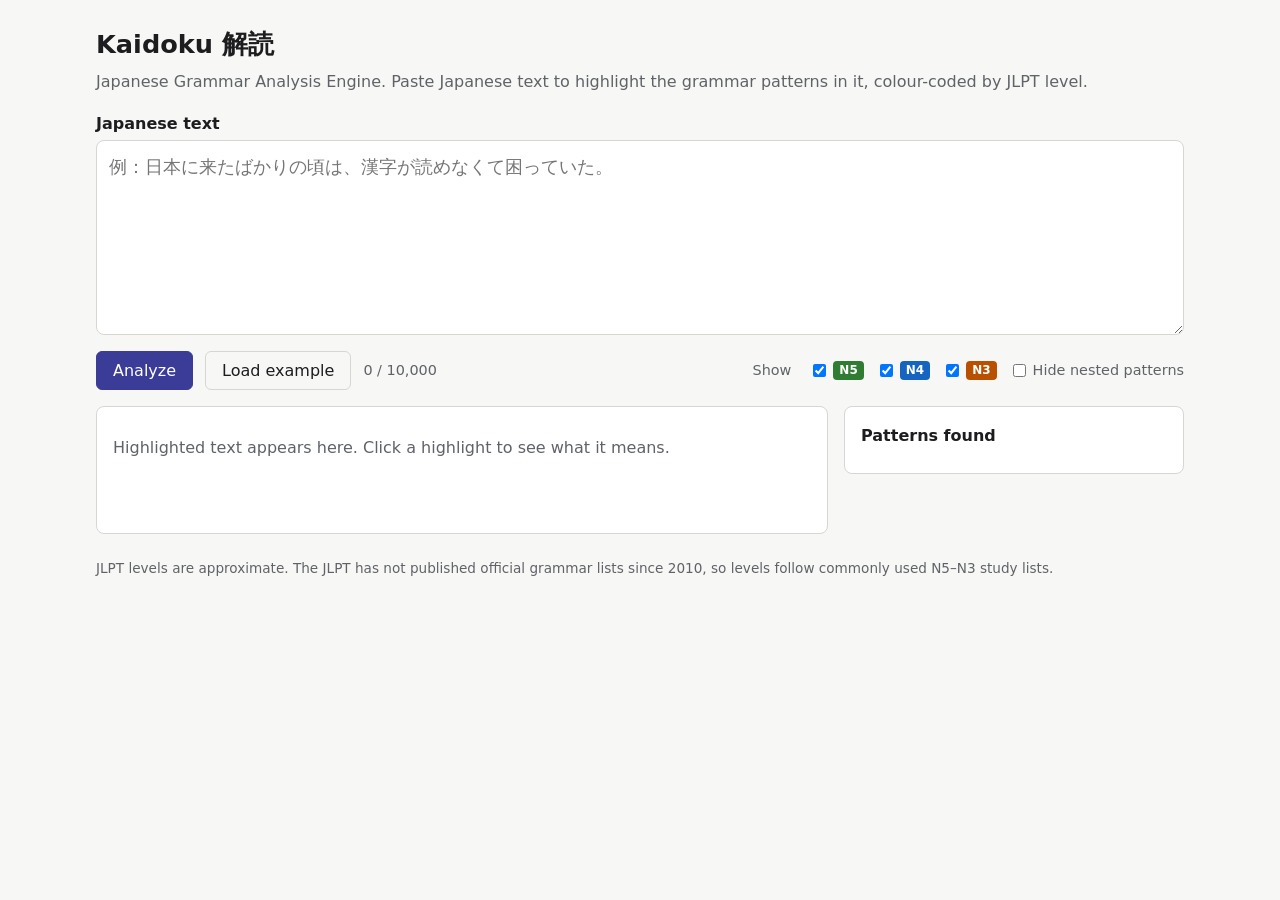
==== src/main/resources/static/index.html @ a492766b "Initial release of Kaidoku" ====
<!doctype html>
<html lang="en">
<head>
  <meta charset="utf-8">
  <meta name="viewport" content="width=device-width, initial-scale=1">
  <title>Kaidoku (解読): Japanese Grammar Analysis Engine</title>
  <meta name="description" content="Rule-based Japanese grammar analyzer that detects and explains JLPT N5–N3 grammar patterns in any text.">
  <link rel="stylesheet" href="style.css">
</head>
<body>
  <header>
    <h1>Kaidoku <span lang="ja">解読</span></h1>
    <p>Japanese Grammar Analysis Engine. Paste Japanese text to highlight the grammar patterns in it, colour-coded by JLPT level.</p>
  </header>

  <main>
    <section class="input" aria-label="Input">
      <label for="text">Japanese text</label>
      <textarea id="text" rows="6" lang="ja" placeholder="例：日本に来たばかりの頃は、漢字が読めなくて困っていた。"></textarea>
      <div class="controls">
        <button id="analyze" type="button">Analyze</button>
        <button id="sample" type="button" class="secondary">Load example</button>
        <span id="count" class="count"></span>
        <fieldset id="levels">
          <legend>Show</legend>
          <label><input type="checkbox" value="N5" checked> <span class="badge N5">N5</span></label>
          <label><input type="checkbox" value="N4" checked> <span class="badge N4">N4</span></label>
          <label><input type="checkbox" value="N3" checked> <span class="badge N3">N3</span></label>
        </fieldset>
        <label class="toggle"><input type="checkbox" id="outermost"> Hide nested patterns</label>
      </div>
      <p id="error" class="error" role="alert" hidden></p>
    </section>

    <div class="results">
      <section aria-label="Highlighted text">
        <div id="output" class="output" lang="ja"><span class="placeholder">Highlighted text appears here. Click a highlight to see what it means.</span></div>
      </section>
      <aside>
        <section id="card" class="card" aria-live="polite" hidden></section>
        <section class="found">
          <h2 id="found-title">Patterns found</h2>
          <ul id="found"></ul>
        </section>
      </aside>
    </div>
  </main>

  <footer>
    <p>JLPT levels are approximate. The JLPT has not published official grammar lists since 2010, so levels follow commonly used N5–N3 study lists.</p>
  </footer>

  <script src="app.js"></script>
</body>
</html>
---- src/main/resources/static/style.css ----
:root {
  color-scheme: light dark;
  --bg: #f7f7f5;
  --panel: #ffffff;
  --fg: #1d1d1f;
  --muted: #5f6368;
  --border: #d6d6d2;
  --accent: #3b3b98;
  --error: #b3261e;
  --n5: #2e7d32;
  --n4: #1565c0;
  --n3: #b85000;
  --n5-bg: #d9eedb;
  --n4-bg: #d8e6f7;
  --n3-bg: #fbe1cb;
  --badge-fg: #ffffff;
}

@media (prefers-color-scheme: dark) {
  :root {
    --bg: #151517;
    --panel: #1e1e21;
    --fg: #ebebed;
    --muted: #a4a4aa;
    --border: #38383d;
    --accent: #a5a5f0;
    --error: #ff8a80;
    --n5: #81c995;
    --n4: #8ab4f8;
    --n3: #f6ae6d;
    --n5-bg: #213b28;
    --n4-bg: #1d314d;
    --n3-bg: #47301d;
    --badge-fg: #151517;
  }
}

* {
  box-sizing: border-box;
}

body {
  margin: 0;
  background: var(--bg);
  color: var(--fg);
  font: 16px/1.6 system-ui, "Hiragino Sans", "Noto Sans JP", "Yu Gothic UI", "Meiryo", sans-serif;
}

header, main, footer {
  max-width: 1120px;
  margin: 0 auto;
  padding: 0 16px;
}

header h1 {
  margin: 24px 0 0;
  font-size: 1.6rem;
}

header p, footer p {
  margin: 4px 0 16px;
  color: var(--muted);
}

footer p {
  font-size: .85rem;
  margin: 24px 0;
}

label[for="text"] {
  display: block;
  font-weight: 600;
  margin-bottom: 4px;
}

textarea {
  width: 100%;
  padding: 12px;
  font: inherit;
  font-size: 1.1rem;
  color: inherit;
  background: var(--panel);
  border: 1px solid var(--border);
  border-radius: 8px;
  resize: vertical;
}

.controls {
  display: flex;
  flex-wrap: wrap;
  align-items: center;
  gap: 8px 12px;
  margin: 8px 0 16px;
}

button {
  font: inherit;
  padding: 6px 16px;
  border-radius: 6px;
  border: 1px solid var(--accent);
  background: var(--accent);
  color: var(--panel);
  cursor: pointer;
}

button:disabled {
  opacity: .6;
  cursor: progress;
}

button.secondary {
  background: transparent;
  color: var(--fg);
  border-color: var(--border);
}

button:focus-visible, textarea:focus-visible, input:focus-visible, mark:focus-visible {
  outline: 2px solid var(--accent);
  outline-offset: 2px;
}

.count {
  color: var(--muted);
  font-size: .9rem;
}

.count.over, .error {
  color: var(--error);
}

fieldset {
  display: flex;
  gap: 12px;
  align-items: center;
  margin: 0 0 0 auto;
  padding: 0;
  border: 0;
}

legend {
  float: left;
  margin-right: 4px;
  color: var(--muted);
  font-size: .9rem;
}

fieldset label, .toggle {
  display: flex;
  align-items: center;
  gap: 4px;
  cursor: pointer;
}

.toggle {
  color: var(--muted);
  font-size: .9rem;
}

.badge {
  display: inline-block;
  padding: 0 6px;
  border-radius: 4px;
  font-size: .75rem;
  font-weight: 700;
  line-height: 1.6;
  color: var(--badge-fg);
  background: var(--n5);
}

.badge.N4 {
  background: var(--n4);
}

.badge.N3 {
  background: var(--n3);
}

.results {
  display: grid;
  grid-template-columns: minmax(0, 1fr) 340px;
  gap: 16px;
  align-items: start;
}

.output {
  min-height: 8rem;
  padding: 16px;
  background: var(--panel);
  border: 1px solid var(--border);
  border-radius: 8px;
  font-size: 1.3rem;
  line-height: 2.3;
  white-space: pre-wrap;
  overflow-wrap: anywhere;
}

.placeholder {
  color: var(--muted);
  font-size: 1rem;
}

mark {
  color: inherit;
  padding: 3px 0;
  cursor: pointer;
}

mark.lvl-N5 {
  background: var(--n5-bg);
}

mark.lvl-N4 {
  background: var(--n4-bg);
}

mark.lvl-N3 {
  background: var(--n3-bg);
}

mark.first {
  margin-left: 2px;
  border-top-left-radius: 4px;
  border-bottom-left-radius: 4px;
}

mark.last {
  margin-right: 2px;
  border-top-right-radius: 4px;
  border-bottom-right-radius: 4px;
}

mark.nested {
  box-shadow: inset 0 -4px 0 var(--inner);
}

mark.selected {
  outline: 2px solid var(--fg);
}

aside {
  display: grid;
  gap: 16px;
}

.card, .found {
  padding: 16px;
  background: var(--panel);
  border: 1px solid var(--border);
  border-radius: 8px;
}

.card {
  position: relative;
}

.card h2 {
  margin: 0 32px 4px 0;
  font-size: 1.3rem;
}

.card h3 {
  margin: 12px 0 4px;
  font-size: .9rem;
  color: var(--muted);
}

.card p {
  margin: 4px 0;
}

.card .meaning {
  font-weight: 600;
}

.card .quote {
  font-size: 1.1rem;
}

.card .close {
  position: absolute;
  top: 8px;
  right: 8px;
  padding: 0 10px;
  background: transparent;
  color: var(--muted);
  border-color: transparent;
  font-size: 1.3rem;
}

.examples {
  margin: 0;
  padding-left: 20px;
}

.related {
  display: flex;
  flex-wrap: wrap;
  gap: 6px;
}

.related button {
  padding: 2px 10px;
}

.found h2 {
  margin: 0 0 8px;
  font-size: 1rem;
}

.found ul {
  list-style: none;
  margin: 0;
  padding: 0;
}

.found li + li {
  margin-top: 4px;
}

.found .empty {
  color: var(--muted);
}

button.pattern {
  display: flex;
  width: 100%;
  align-items: center;
  gap: 8px;
  padding: 6px 8px;
  background: transparent;
  color: var(--fg);
  border-color: transparent;
  text-align: left;
}

button.pattern:hover, button.pattern.active {
  border-color: var(--border);
  background: var(--bg);
}

button.pattern .name {
  flex: 1;
}

button.pattern .times {
  color: var(--muted);
  font-variant-numeric: tabular-nums;
}

@media (max-width: 800px) {
  .results {
    grid-template-columns: minmax(0, 1fr);
  }

  fieldset {
    margin-left: 0;
  }
}
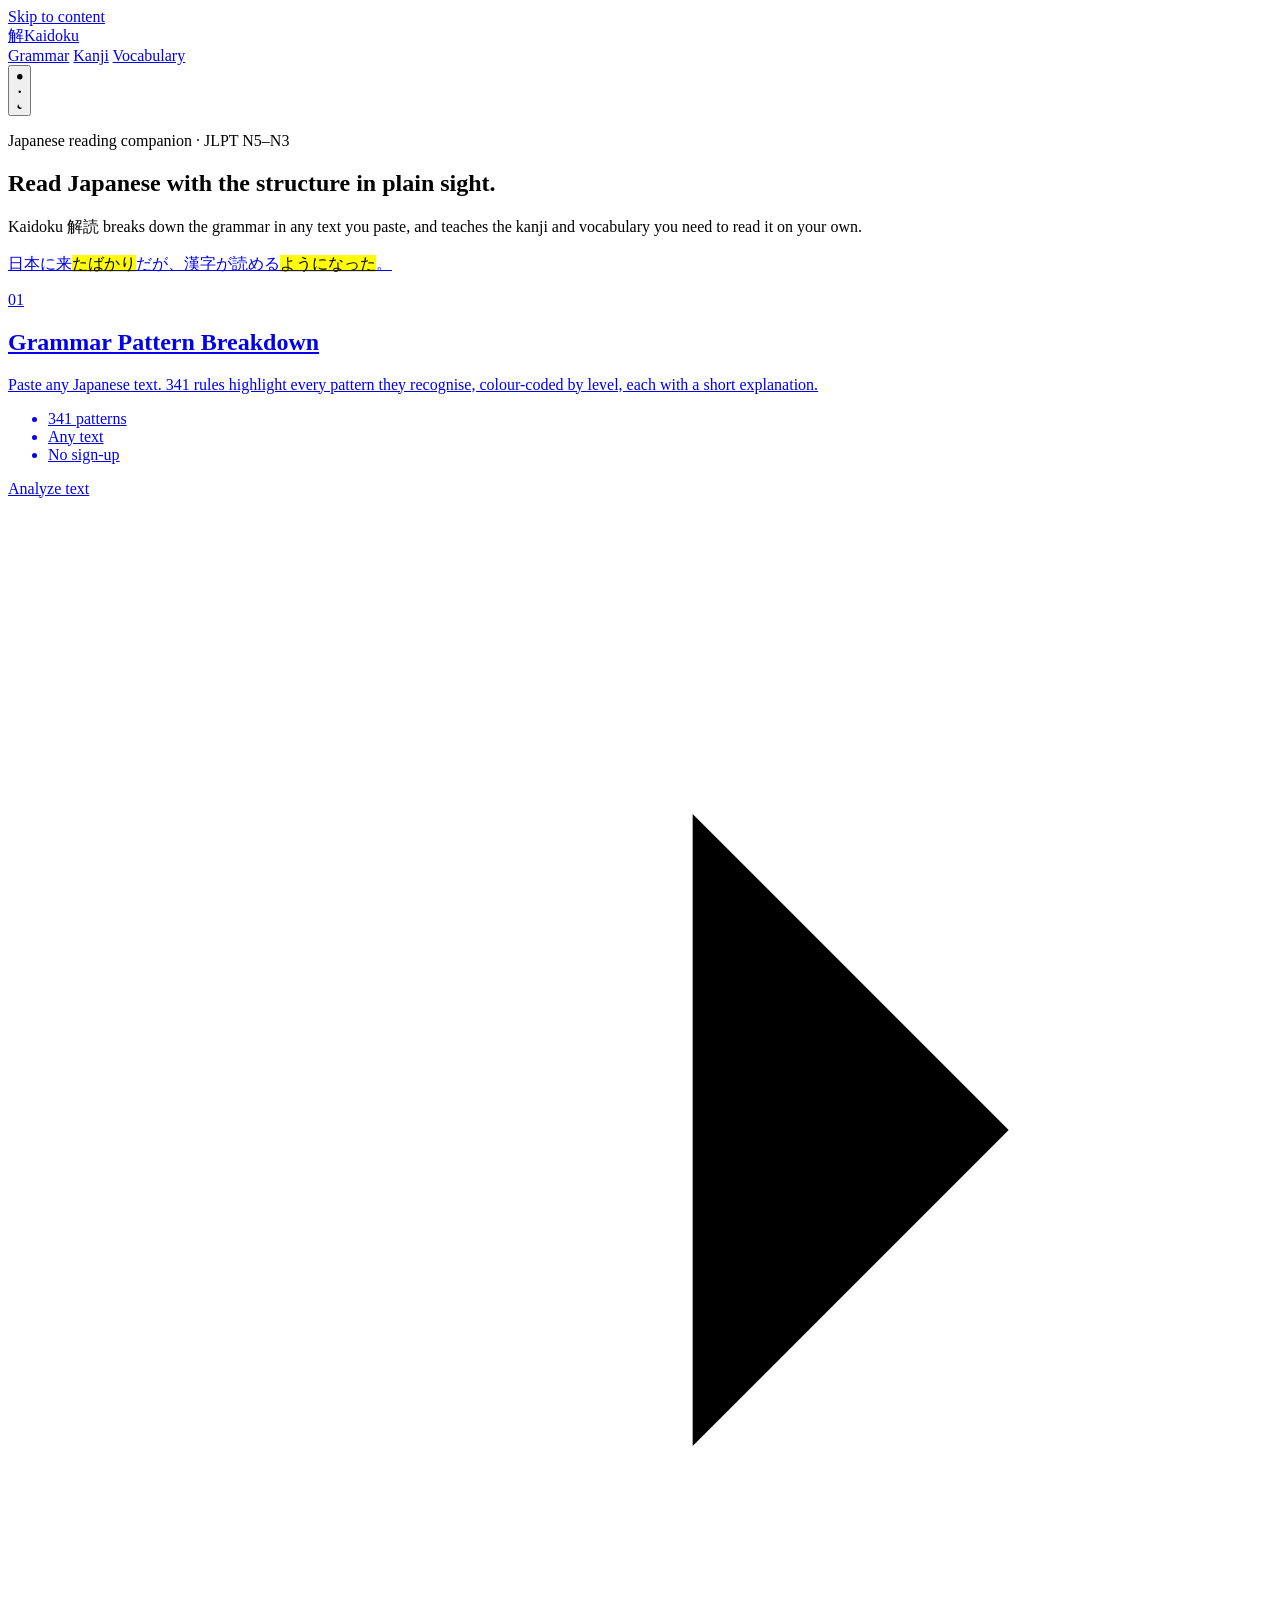
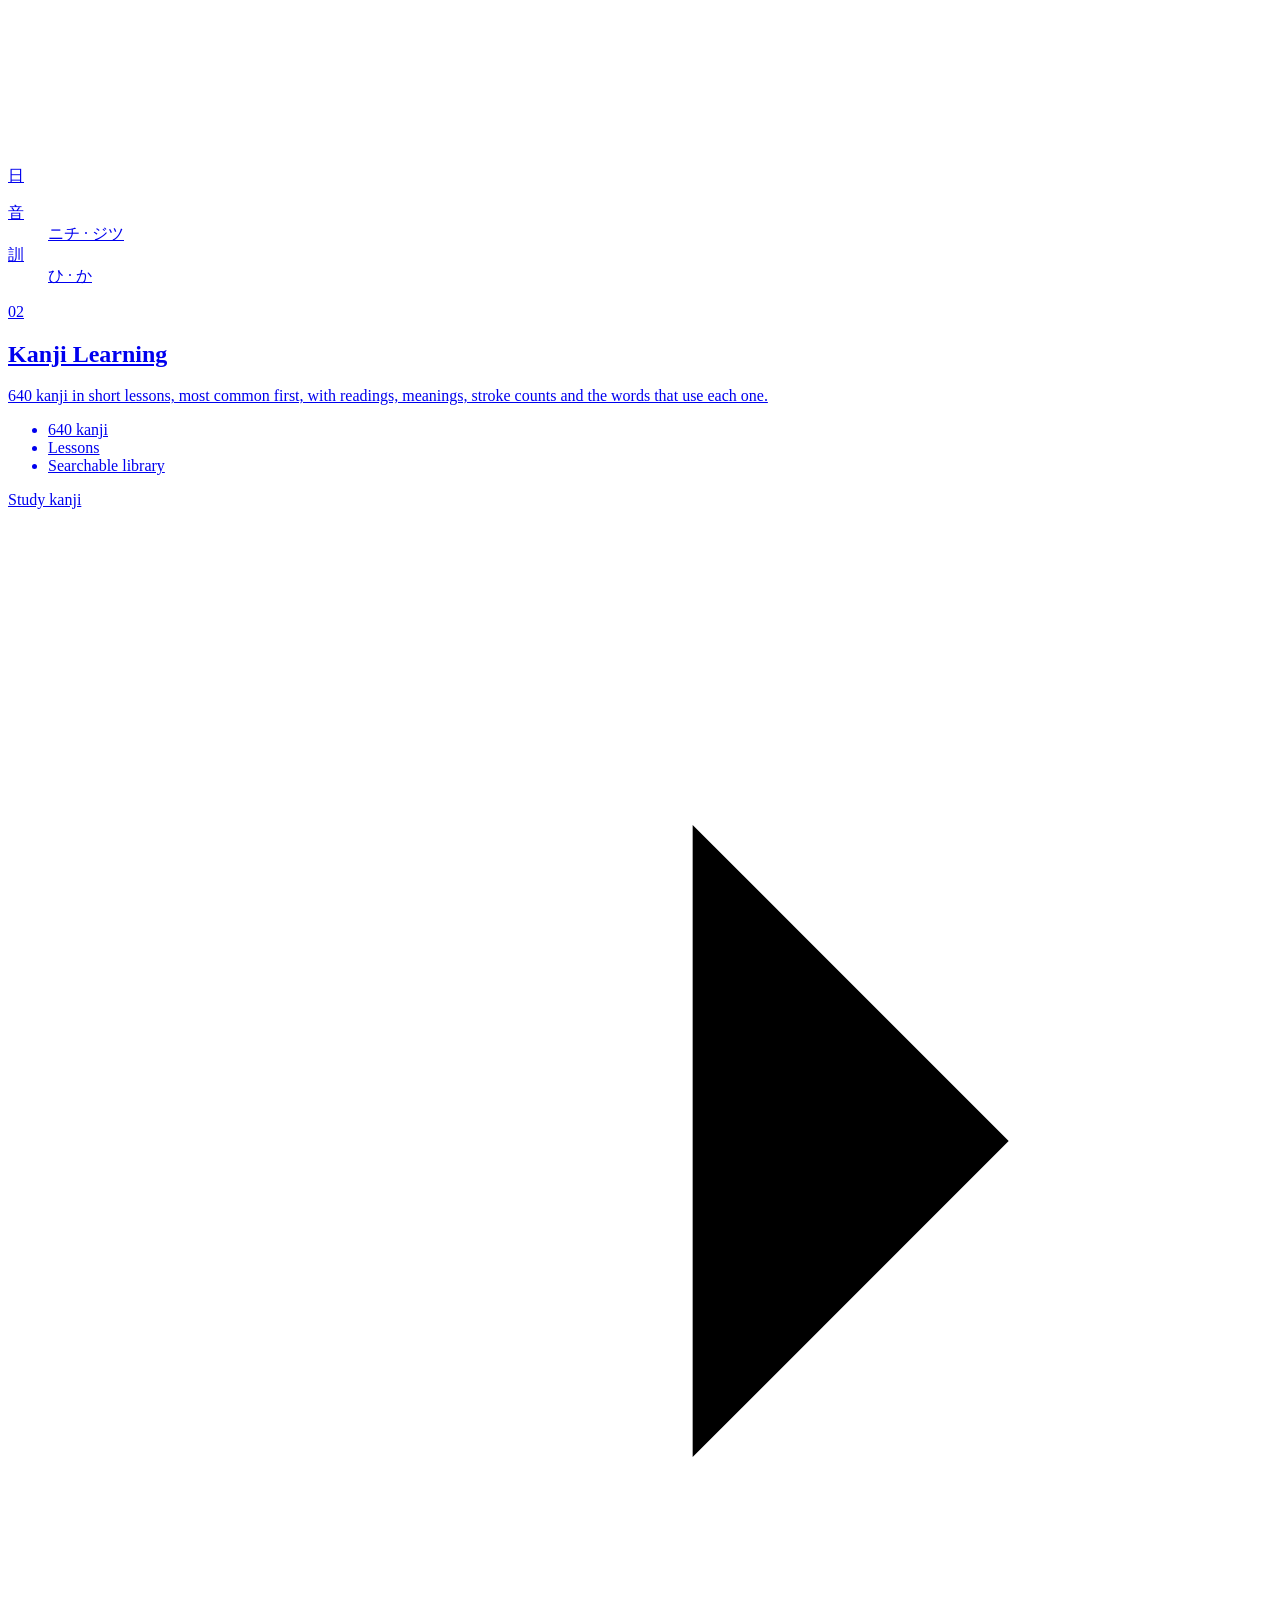
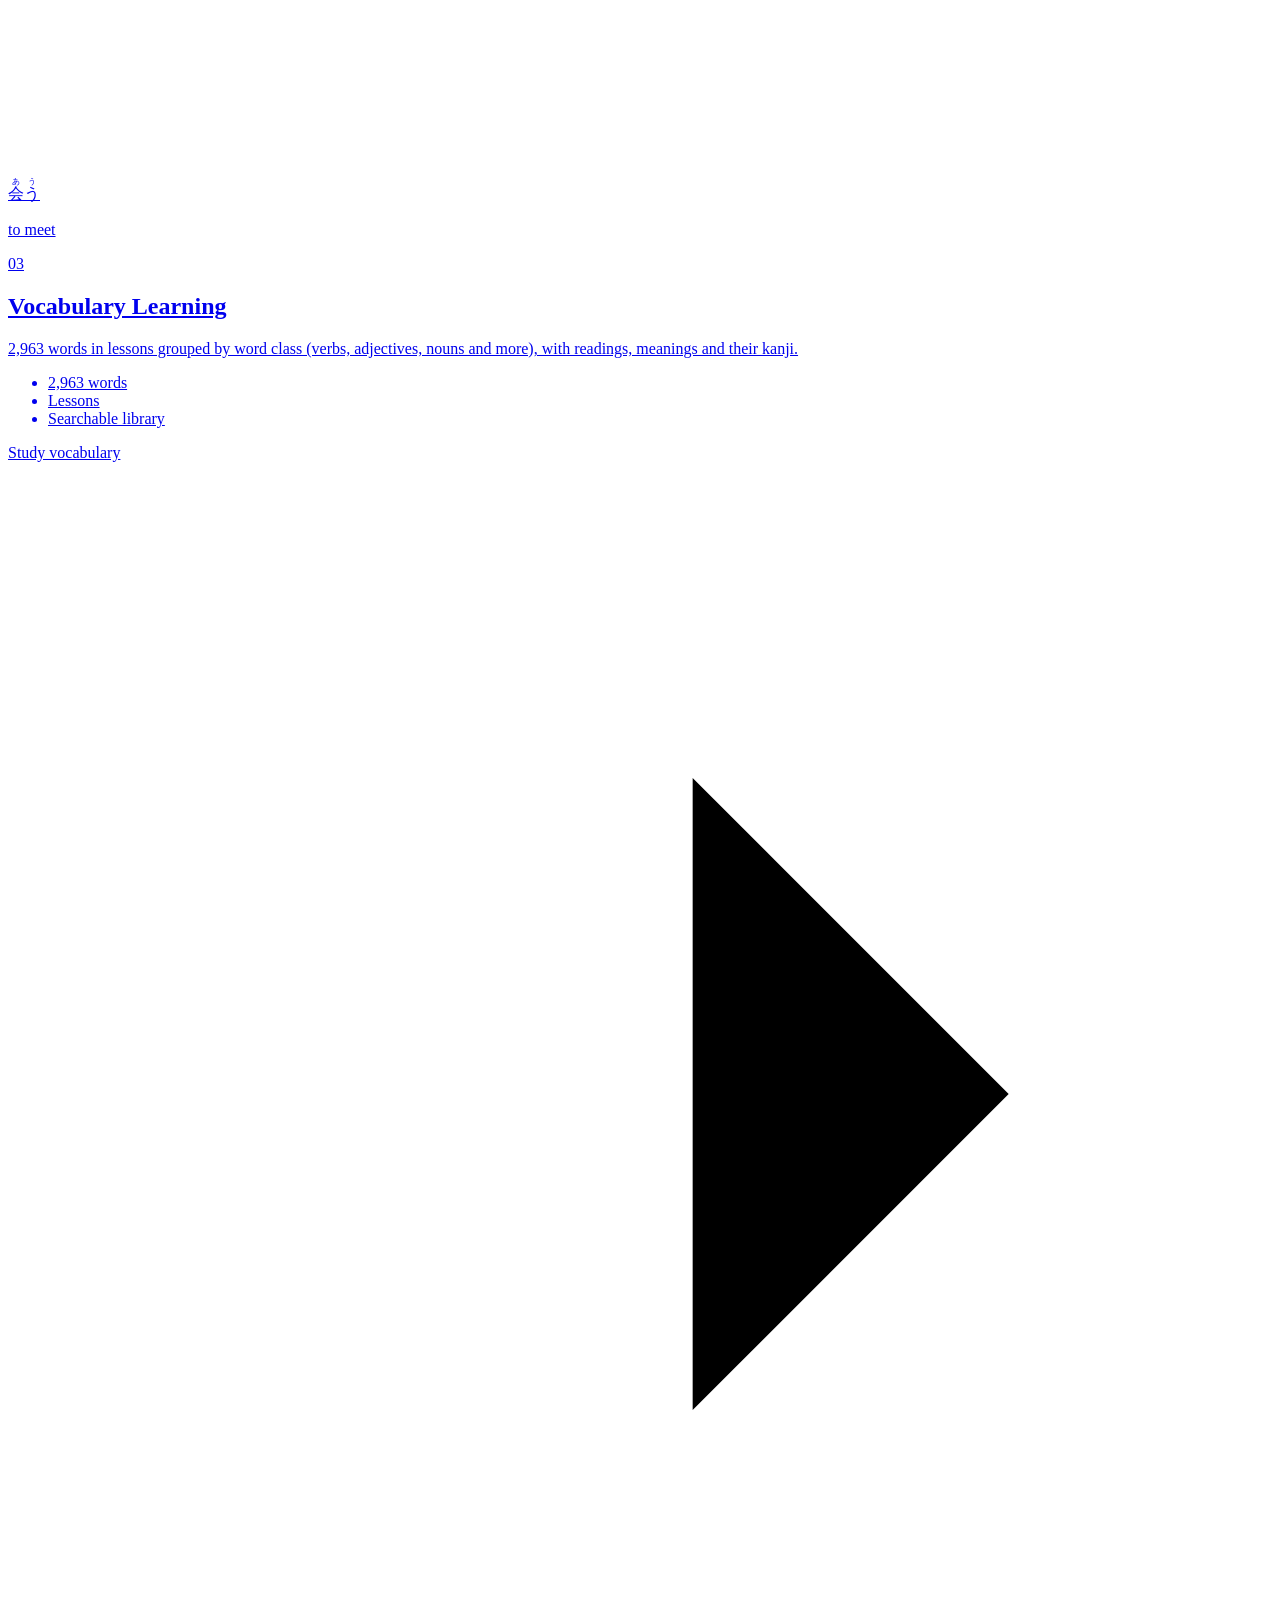
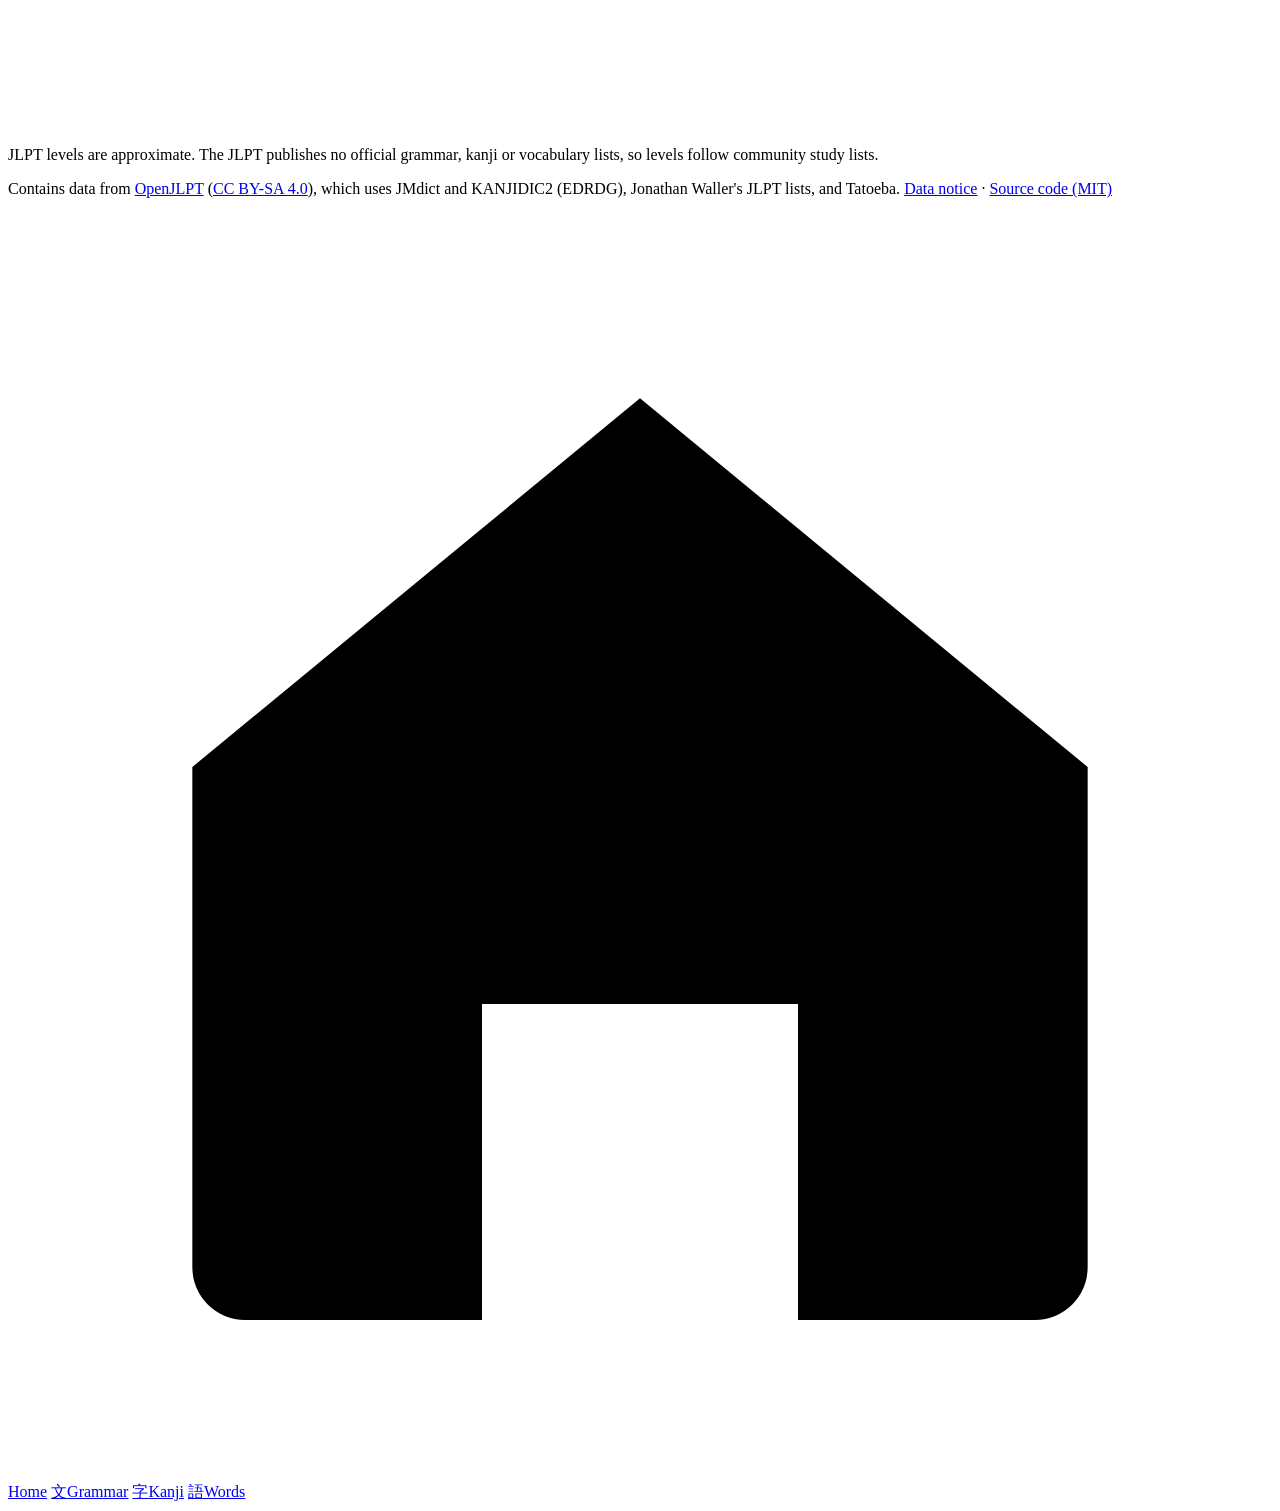
==== commit cf0b29e4: "Learning: kanji and vocabulary modules with a three-option dashboard Add the N5-N3 kanji and vocabul" ====
--- a/src/main/resources/static/index.html
+++ b/src/main/resources/static/index.html
@@ -2,54 +2,107 @@
 <html lang="en">
 <head>
   <meta charset="utf-8">
-  <meta name="viewport" content="width=device-width, initial-scale=1">
-  <title>Kaidoku (解読): Japanese Grammar Analysis Engine</title>
-  <meta name="description" content="Rule-based Japanese grammar analyzer that detects and explains JLPT N5–N3 grammar patterns in any text.">
-  <link rel="stylesheet" href="style.css">
+  <meta name="viewport" content="width=device-width, initial-scale=1, viewport-fit=cover">
+  <title>Kaidoku 解読 · Japanese reading companion</title>
+  <meta name="description" content="Break down Japanese grammar in any text, and learn the N5–N3 kanji and vocabulary you need to read it.">
+  <meta name="theme-color" content="#f6f4ef" media="(prefers-color-scheme: light)">
+  <meta name="theme-color" content="#111217" media="(prefers-color-scheme: dark)">
+  <script src="/js/theme.js"></script>
+  <link rel="stylesheet" href="/css/tokens.css">
+  <link rel="stylesheet" href="/css/base.css">
+  <link rel="stylesheet" href="/css/home.css">
+  <script type="module" src="/js/shell.js"></script>
 </head>
-<body>
-  <header>
-    <h1>Kaidoku <span lang="ja">解読</span></h1>
-    <p>Japanese Grammar Analysis Engine. Paste Japanese text to highlight the grammar patterns in it, colour-coded by JLPT level.</p>
+<body data-section="home">
+  <a class="skip-link" href="#main">Skip to content</a>
+  <header class="site-header">
+    <div class="wrap header-inner">
+      <a class="brand" href="/"><span class="brand-mark" lang="ja" aria-hidden="true">解</span><span>Kaidoku</span></a>
+      <nav class="primary-nav" aria-label="Main">
+        <a href="/grammar" data-nav="grammar">Grammar</a>
+        <a href="/kanji" data-nav="kanji">Kanji</a>
+        <a href="/vocab" data-nav="vocab">Vocabulary</a>
+      </nav>
+      <button class="icon-btn theme-toggle" type="button" data-theme-toggle data-mode="system" aria-label="Theme: match system">
+        <svg class="icon icon-system" viewBox="0 0 24 24" aria-hidden="true"><circle cx="12" cy="12" r="8.5"/><path d="M12 3.5a8.5 8.5 0 0 1 0 17z" fill="currentColor" stroke="none"/></svg>
+        <svg class="icon icon-light" viewBox="0 0 24 24" aria-hidden="true"><circle cx="12" cy="12" r="4"/><path d="M12 2.5v2M12 19.5v2M4.6 4.6 6 6M18 18l1.4 1.4M2.5 12h2M19.5 12h2M4.6 19.4 6 18M18 6l1.4-1.4"/></svg>
+        <svg class="icon icon-dark" viewBox="0 0 24 24" aria-hidden="true"><path d="M20 14.5A8 8 0 0 1 9.5 4a8 8 0 1 0 10.5 10.5z"/></svg>
+      </button>
+    </div>
   </header>
 
-  <main>
-    <section class="input" aria-label="Input">
-      <label for="text">Japanese text</label>
-      <textarea id="text" rows="6" lang="ja" placeholder="例：日本に来たばかりの頃は、漢字が読めなくて困っていた。"></textarea>
-      <div class="controls">
-        <button id="analyze" type="button">Analyze</button>
-        <button id="sample" type="button" class="secondary">Load example</button>
-        <span id="count" class="count"></span>
-        <fieldset id="levels">
-          <legend>Show</legend>
-          <label><input type="checkbox" value="N5" checked> <span class="badge N5">N5</span></label>
-          <label><input type="checkbox" value="N4" checked> <span class="badge N4">N4</span></label>
-          <label><input type="checkbox" value="N3" checked> <span class="badge N3">N3</span></label>
-        </fieldset>
-        <label class="toggle"><input type="checkbox" id="outermost"> Hide nested patterns</label>
-      </div>
-      <p id="error" class="error" role="alert" hidden></p>
+  <main id="main" tabindex="-1">
+    <section class="wrap hero" aria-labelledby="hero-title">
+      <p class="eyebrow">Japanese reading companion · JLPT N5–N3</p>
+      <h1 id="hero-title">Read Japanese with the structure in plain sight.</h1>
+      <p class="lede">Kaidoku <span lang="ja">解読</span> breaks down the grammar in any text you paste, and teaches the kanji and vocabulary you need to read it on your own.</p>
     </section>
 
-    <div class="results">
-      <section aria-label="Highlighted text">
-        <div id="output" class="output" lang="ja"><span class="placeholder">Highlighted text appears here. Click a highlight to see what it means.</span></div>
-      </section>
-      <aside>
-        <section id="card" class="card" aria-live="polite" hidden></section>
-        <section class="found">
-          <h2 id="found-title">Patterns found</h2>
-          <ul id="found"></ul>
-        </section>
-      </aside>
-    </div>
+    <section class="wrap modules" aria-label="Choose what to study">
+      <a class="module-card" href="/grammar" data-module="grammar">
+        <div class="module-visual visual-grammar" aria-hidden="true">
+          <p lang="ja">日本に来<mark class="lvl-N3">たばかり</mark>だが、漢字が読める<mark class="lvl-N4">ようになった</mark>。</p>
+        </div>
+        <div class="module-body">
+          <p class="module-index">01</p>
+          <h2>Grammar Pattern Breakdown</h2>
+          <p>Paste any Japanese text. 341 rules highlight every pattern they recognise, colour-coded by level, each with a short explanation.</p>
+          <ul class="module-meta" aria-label="Contents">
+            <li>341 patterns</li><li>Any text</li><li>No sign-up</li>
+          </ul>
+          <span class="module-cta">Analyze text <svg viewBox="0 0 24 24" aria-hidden="true"><path d="M5 12h14M13 6l6 6-6 6"/></svg></span>
+        </div>
+      </a>
+
+      <a class="module-card" href="/kanji" data-module="kanji">
+        <div class="module-visual visual-kanji" aria-hidden="true">
+          <span class="glyph" lang="ja">日</span>
+          <dl lang="ja">
+            <div><dt>音</dt><dd>ニチ · ジツ</dd></div>
+            <div><dt>訓</dt><dd>ひ · か</dd></div>
+          </dl>
+        </div>
+        <div class="module-body">
+          <p class="module-index">02</p>
+          <h2>Kanji Learning</h2>
+          <p>640 kanji in short lessons, most common first, with readings, meanings, stroke counts and the words that use each one.</p>
+          <ul class="module-meta" aria-label="Contents">
+            <li>640 kanji</li><li>Lessons</li><li>Searchable library</li>
+          </ul>
+          <span class="module-cta">Study kanji <svg viewBox="0 0 24 24" aria-hidden="true"><path d="M5 12h14M13 6l6 6-6 6"/></svg></span>
+        </div>
+      </a>
+
+      <a class="module-card" href="/vocab" data-module="vocab">
+        <div class="module-visual visual-vocab" aria-hidden="true">
+          <ruby lang="ja">会う<rt>あう</rt></ruby>
+          <p>to meet</p>
+        </div>
+        <div class="module-body">
+          <p class="module-index">03</p>
+          <h2>Vocabulary Learning</h2>
+          <p>2,963 words in lessons grouped by word class (verbs, adjectives, nouns and more), with readings, meanings and their kanji.</p>
+          <ul class="module-meta" aria-label="Contents">
+            <li>2,963 words</li><li>Lessons</li><li>Searchable library</li>
+          </ul>
+          <span class="module-cta">Study vocabulary <svg viewBox="0 0 24 24" aria-hidden="true"><path d="M5 12h14M13 6l6 6-6 6"/></svg></span>
+        </div>
+      </a>
+    </section>
   </main>
 
-  <footer>
-    <p>JLPT levels are approximate. The JLPT has not published official grammar lists since 2010, so levels follow commonly used N5–N3 study lists.</p>
+  <footer class="site-footer">
+    <div class="wrap">
+      <p>JLPT levels are approximate. The JLPT publishes no official grammar, kanji or vocabulary lists, so levels follow community study lists.</p>
+      <p>Contains data from <a href="https://github.com/evanclan/OpenJLPT">OpenJLPT</a> (<a href="https://creativecommons.org/licenses/by-sa/4.0/">CC BY-SA 4.0</a>), which uses JMdict and KANJIDIC2 (EDRDG), Jonathan Waller's JLPT lists, and Tatoeba. <a href="/learning/OpenJLPT-NOTICE.txt">Data notice</a> · <a href="https://github.com/froxily/kaidoku">Source code (MIT)</a></p>
+    </div>
   </footer>
 
-  <script src="app.js"></script>
+  <nav class="tabbar" aria-label="Main">
+    <a href="/" data-nav="home"><svg viewBox="0 0 24 24" aria-hidden="true"><path d="M3.5 10.5 12 3.5l8.5 7V20a1 1 0 0 1-1 1H15v-6H9v6H4.5a1 1 0 0 1-1-1z"/></svg>Home</a>
+    <a href="/grammar" data-nav="grammar"><span class="tab-glyph" lang="ja" aria-hidden="true">文</span>Grammar</a>
+    <a href="/kanji" data-nav="kanji"><span class="tab-glyph" lang="ja" aria-hidden="true">字</span>Kanji</a>
+    <a href="/vocab" data-nav="vocab"><span class="tab-glyph" lang="ja" aria-hidden="true">語</span>Words</a>
+  </nav>
 </body>
 </html>
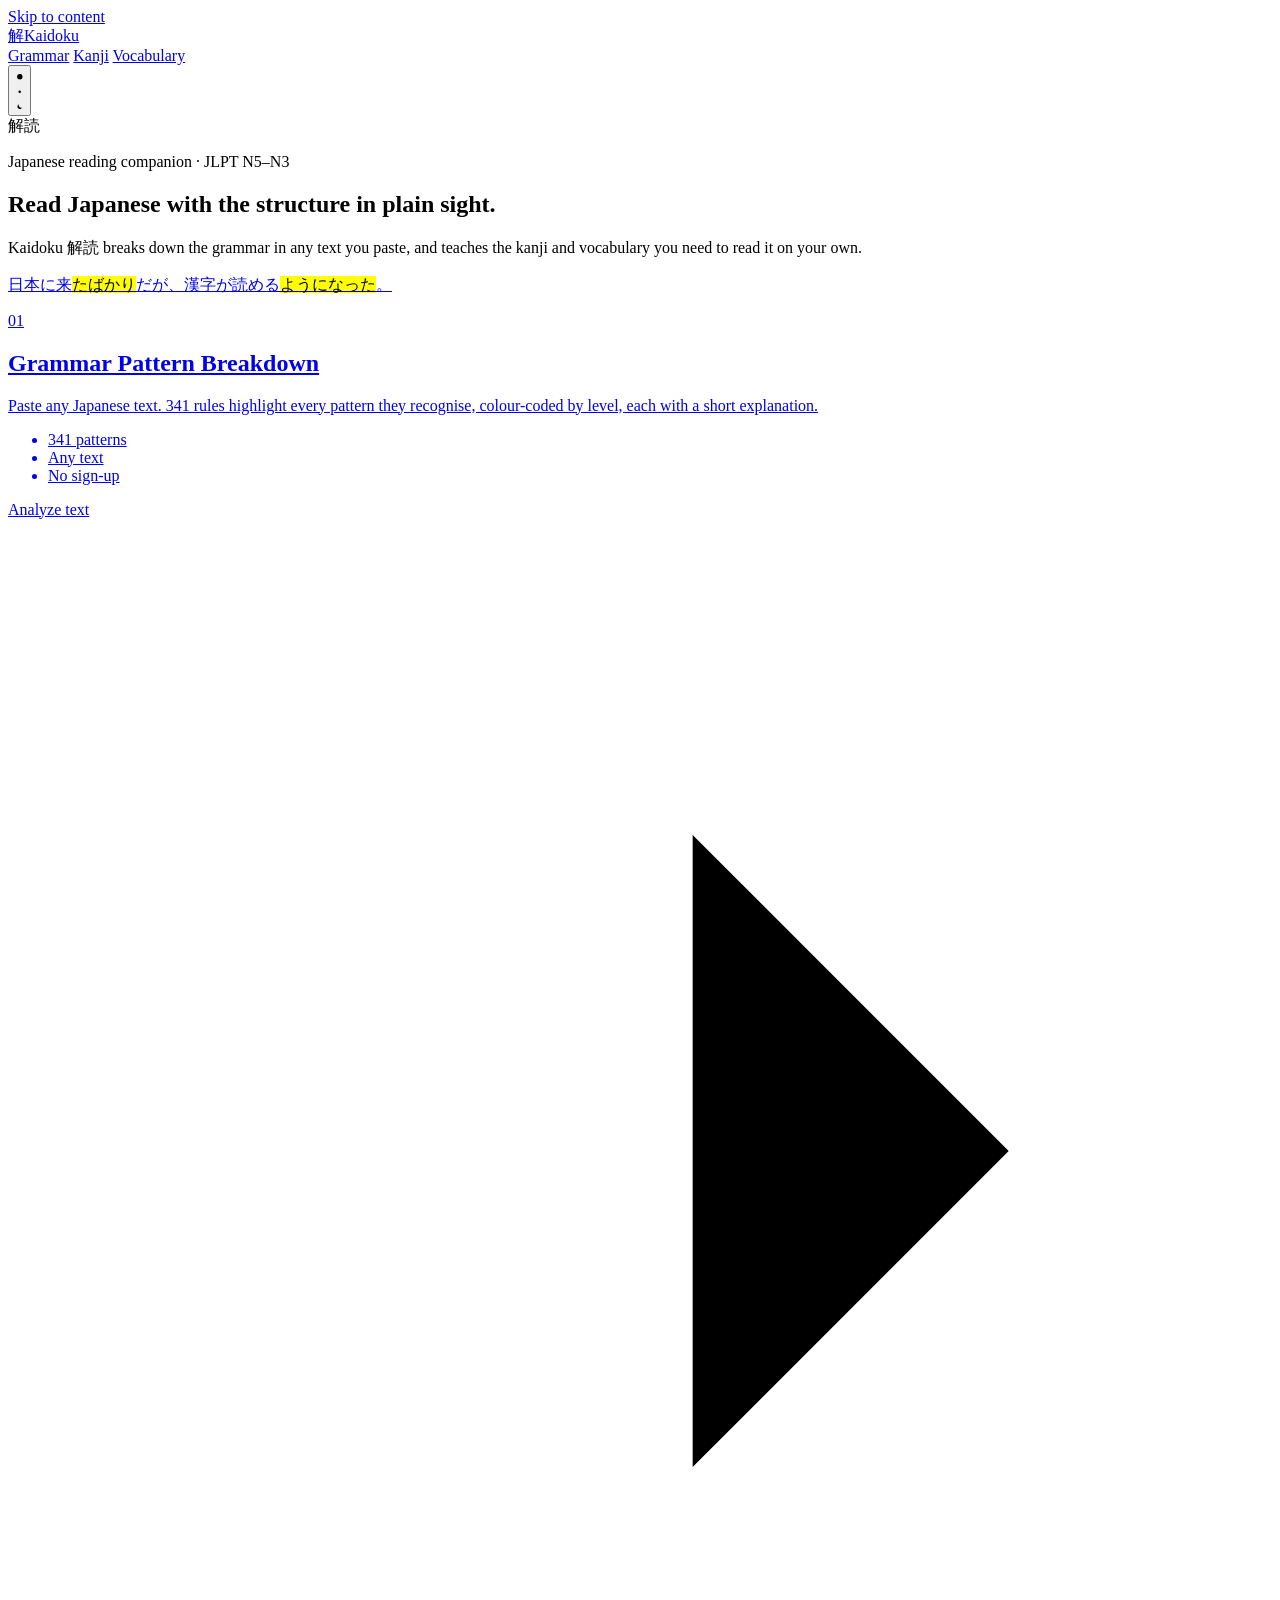
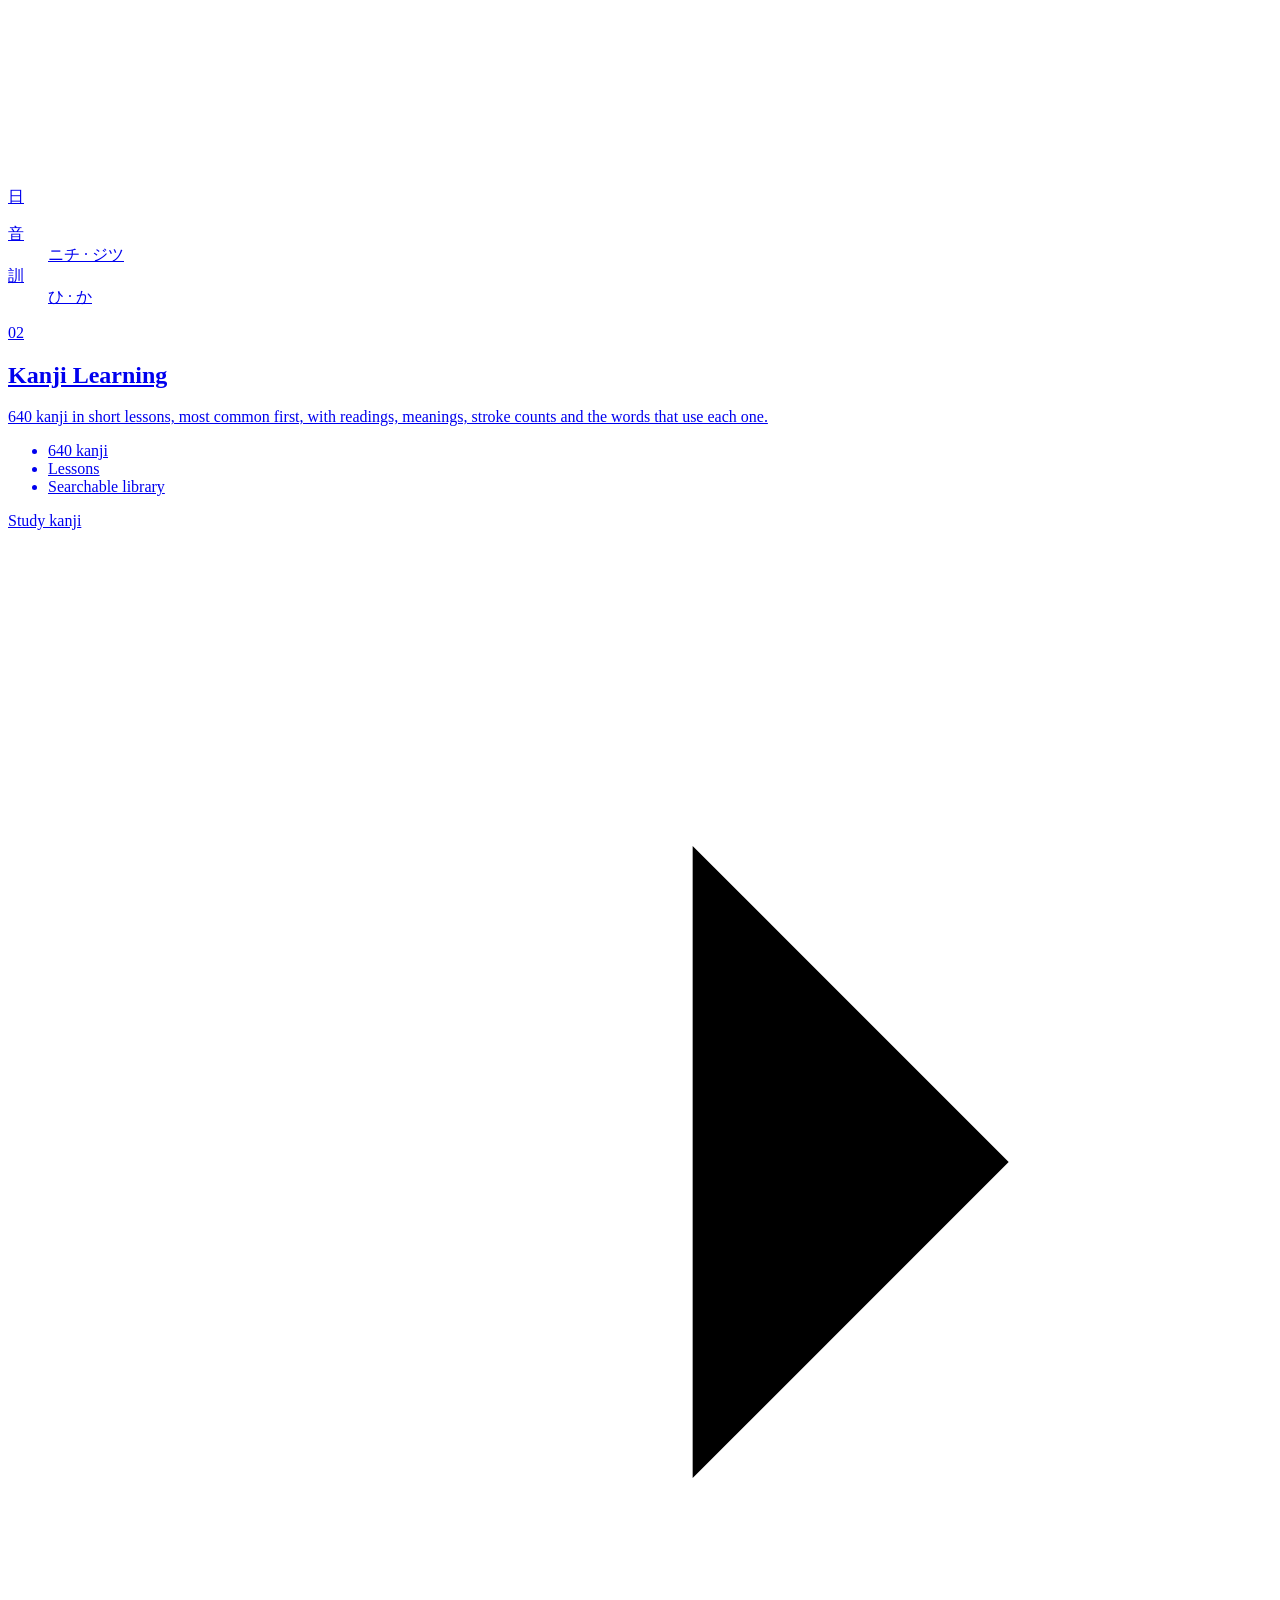
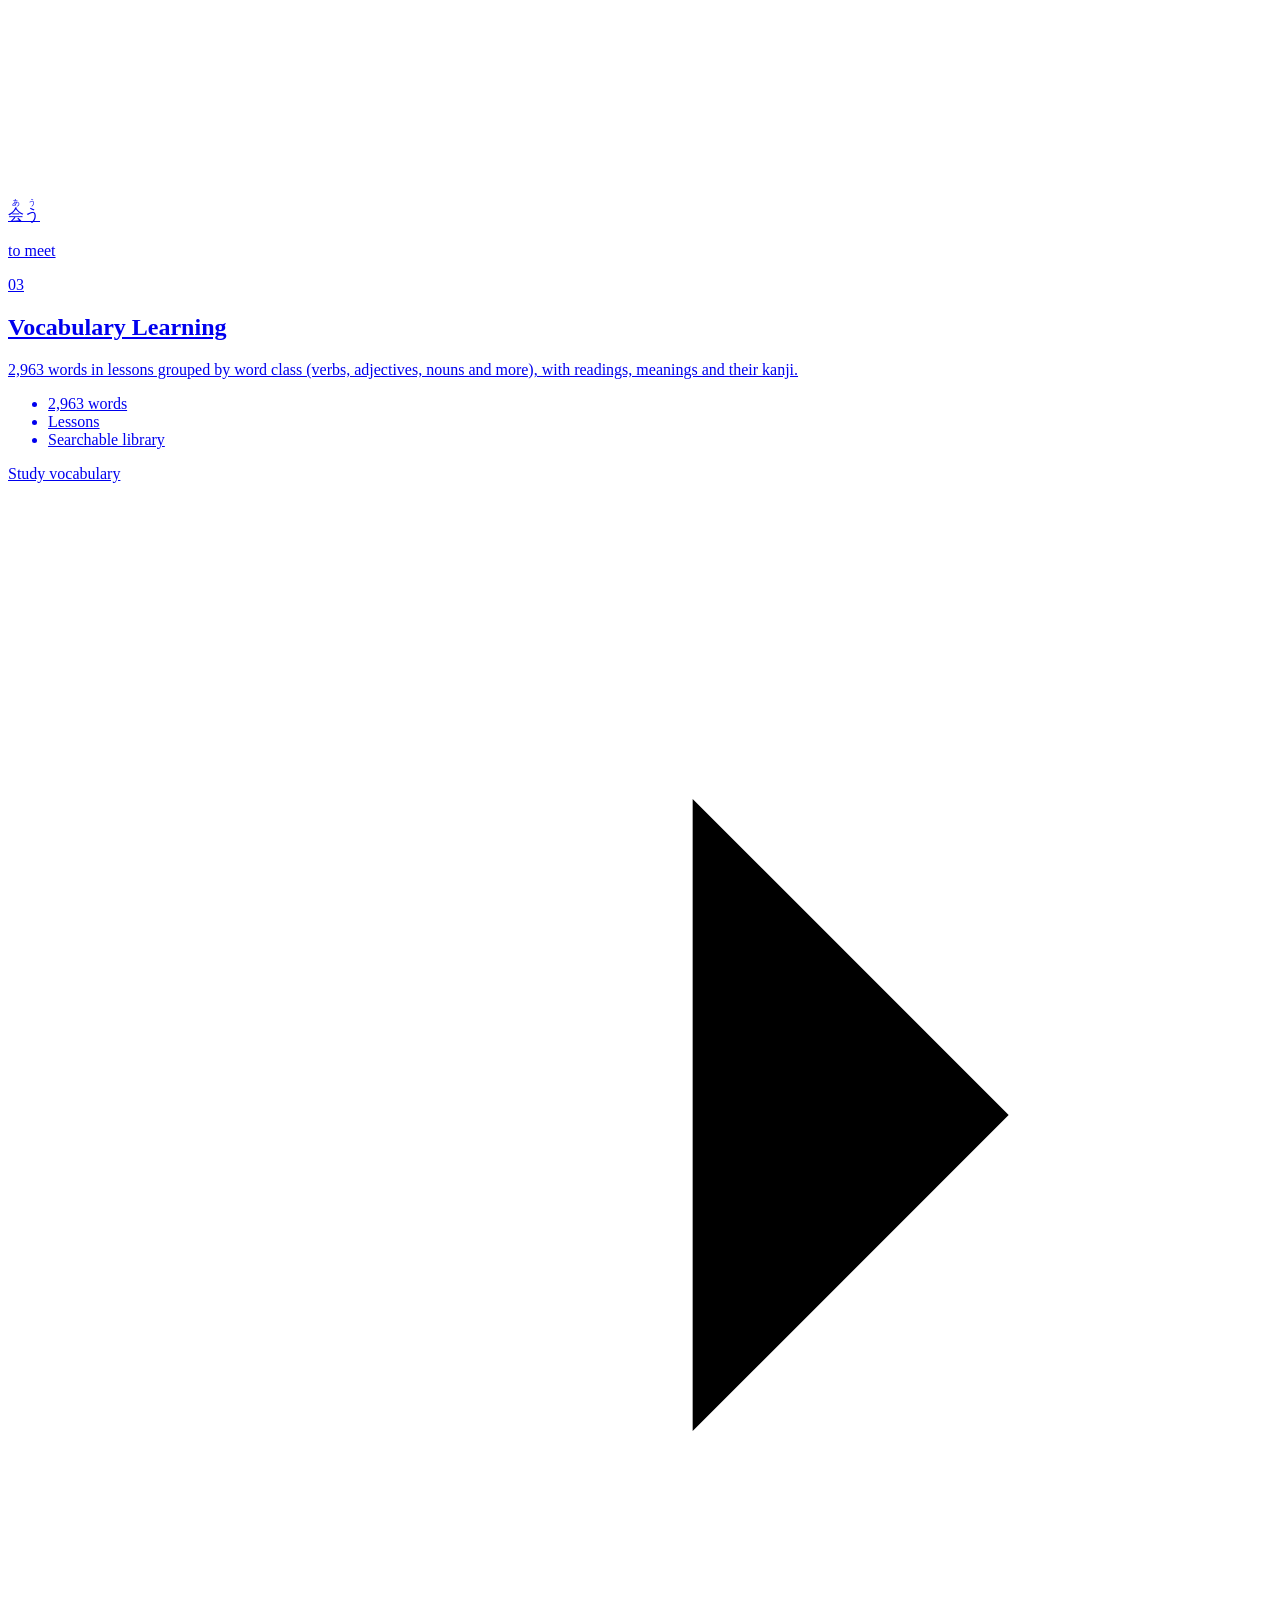
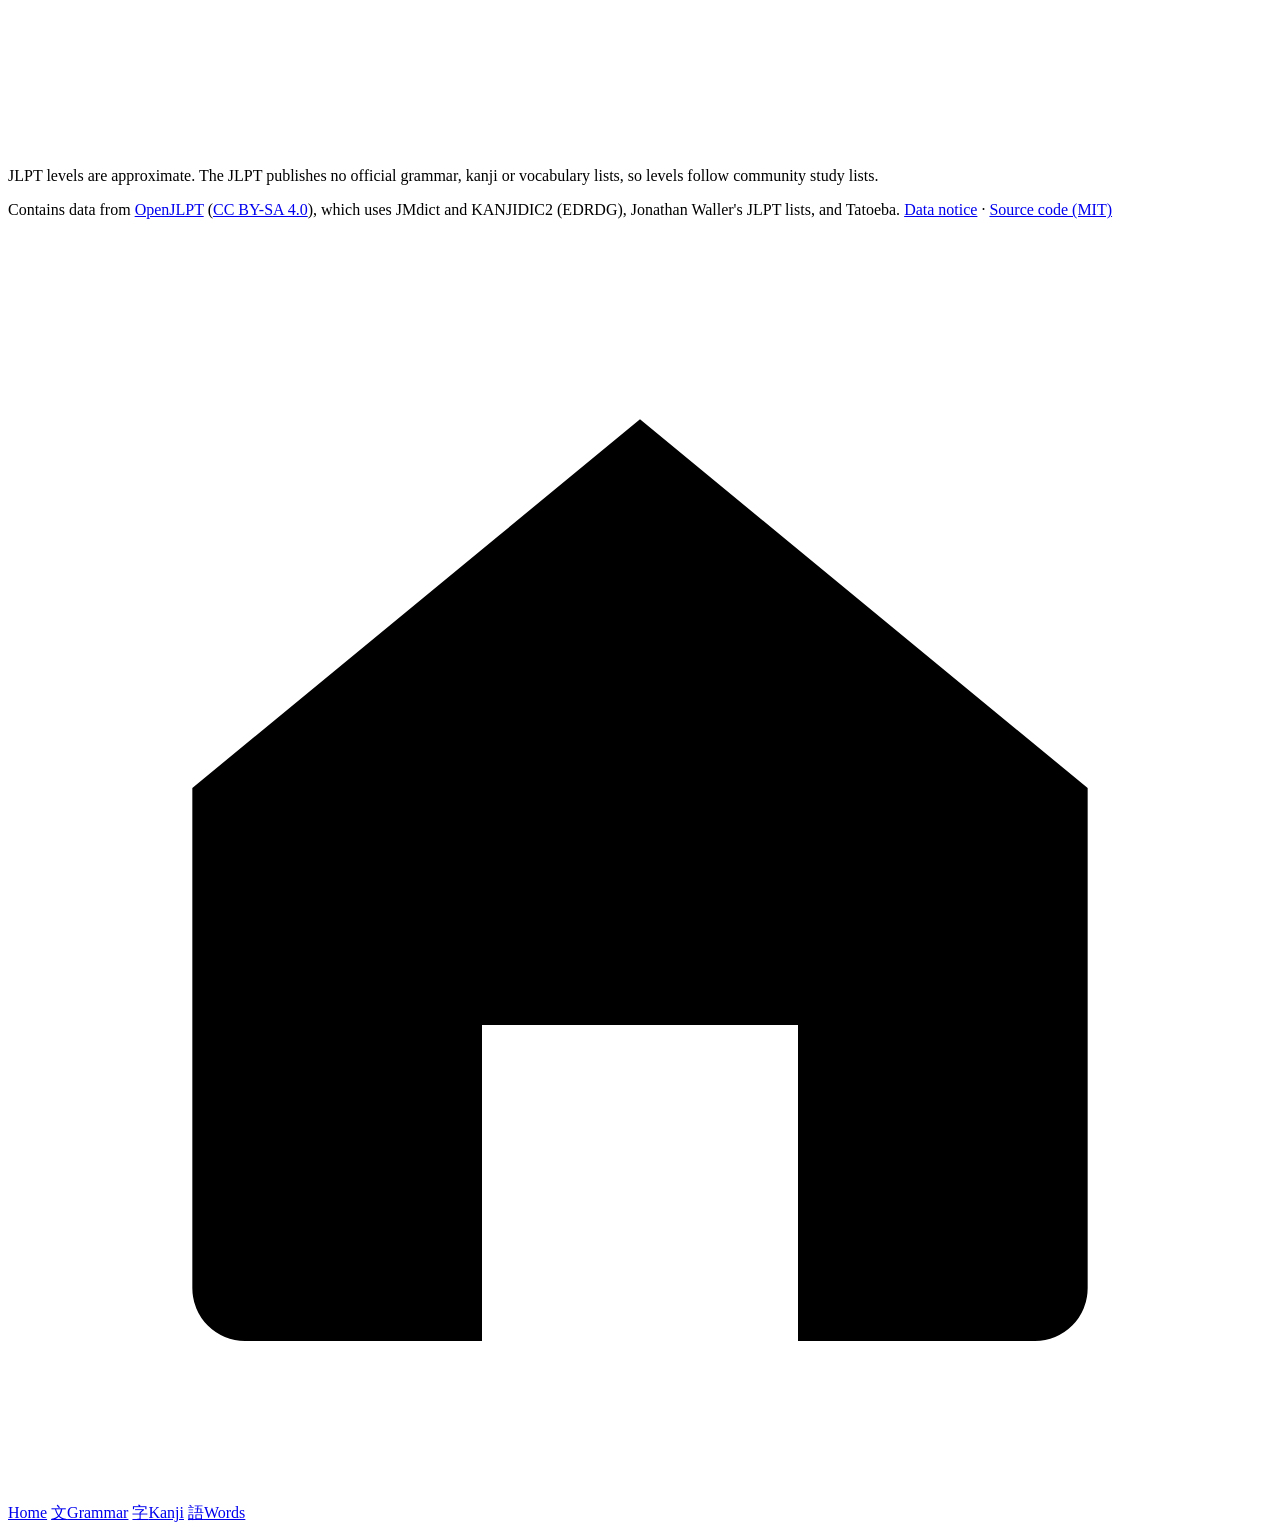
==== commit 819da920: "UI: refined typography, focus, layout and an intro integration point - Serif heading stack paired wi" ====
--- a/src/main/resources/static/index.html
+++ b/src/main/resources/static/index.html
@@ -11,7 +11,9 @@
   <link rel="stylesheet" href="/css/tokens.css">
   <link rel="stylesheet" href="/css/base.css">
   <link rel="stylesheet" href="/css/home.css">
+  <link rel="stylesheet" href="/css/quiz.css">
   <script type="module" src="/js/shell.js"></script>
+  <script type="module" src="/js/home.js"></script>
 </head>
 <body data-section="home">
   <a class="skip-link" href="#main">Skip to content</a>
@@ -33,6 +35,7 @@
 
   <main id="main" tabindex="-1">
     <section class="wrap hero" aria-labelledby="hero-title">
+      <span class="hero-mark" lang="ja" aria-hidden="true">解読</span>
       <p class="eyebrow">Japanese reading companion · JLPT N5–N3</p>
       <h1 id="hero-title">Read Japanese with the structure in plain sight.</h1>
       <p class="lede">Kaidoku <span lang="ja">解読</span> breaks down the grammar in any text you paste, and teaches the kanji and vocabulary you need to read it on your own.</p>
@@ -69,6 +72,7 @@
           <ul class="module-meta" aria-label="Contents">
             <li>640 kanji</li><li>Lessons</li><li>Searchable library</li>
           </ul>
+          <p class="module-due" data-due="kanji" hidden></p>
           <span class="module-cta">Study kanji <svg viewBox="0 0 24 24" aria-hidden="true"><path d="M5 12h14M13 6l6 6-6 6"/></svg></span>
         </div>
       </a>
@@ -85,6 +89,7 @@
           <ul class="module-meta" aria-label="Contents">
             <li>2,963 words</li><li>Lessons</li><li>Searchable library</li>
           </ul>
+          <p class="module-due" data-due="vocab" hidden></p>
           <span class="module-cta">Study vocabulary <svg viewBox="0 0 24 24" aria-hidden="true"><path d="M5 12h14M13 6l6 6-6 6"/></svg></span>
         </div>
       </a>
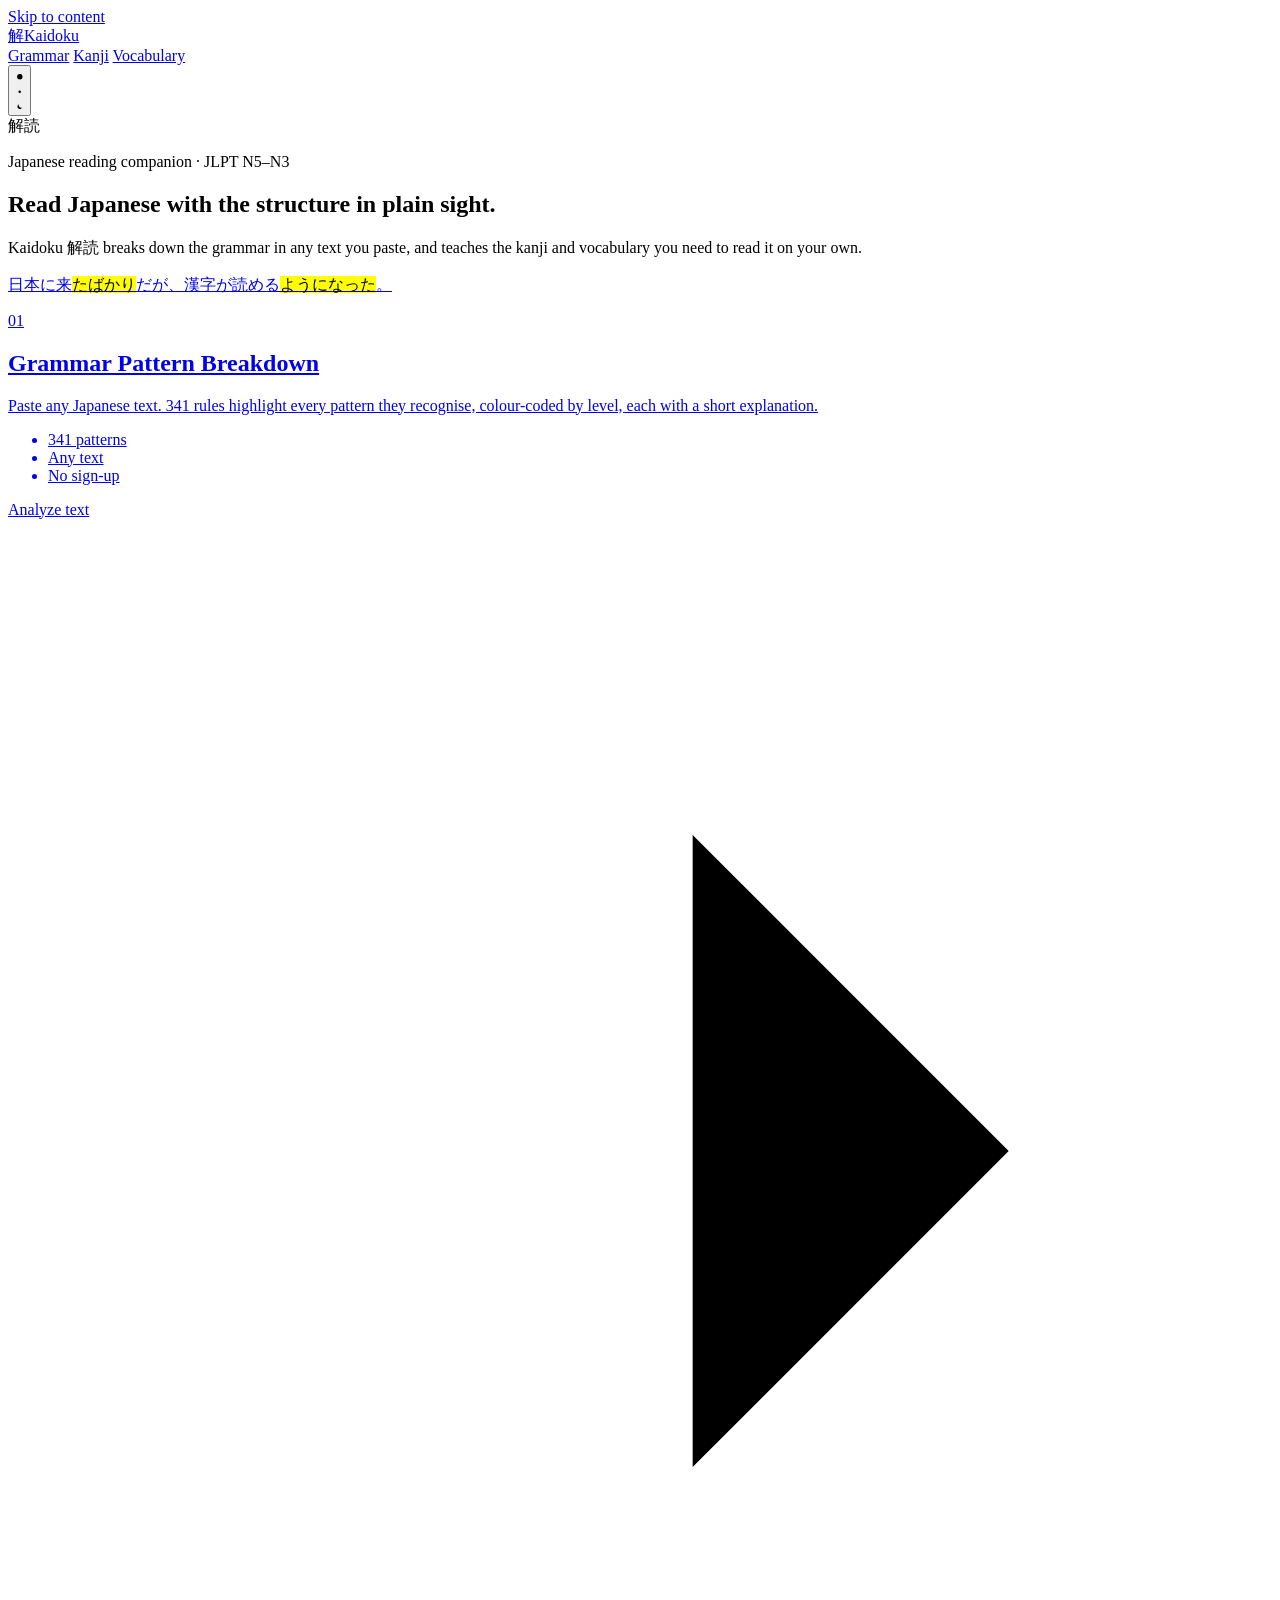
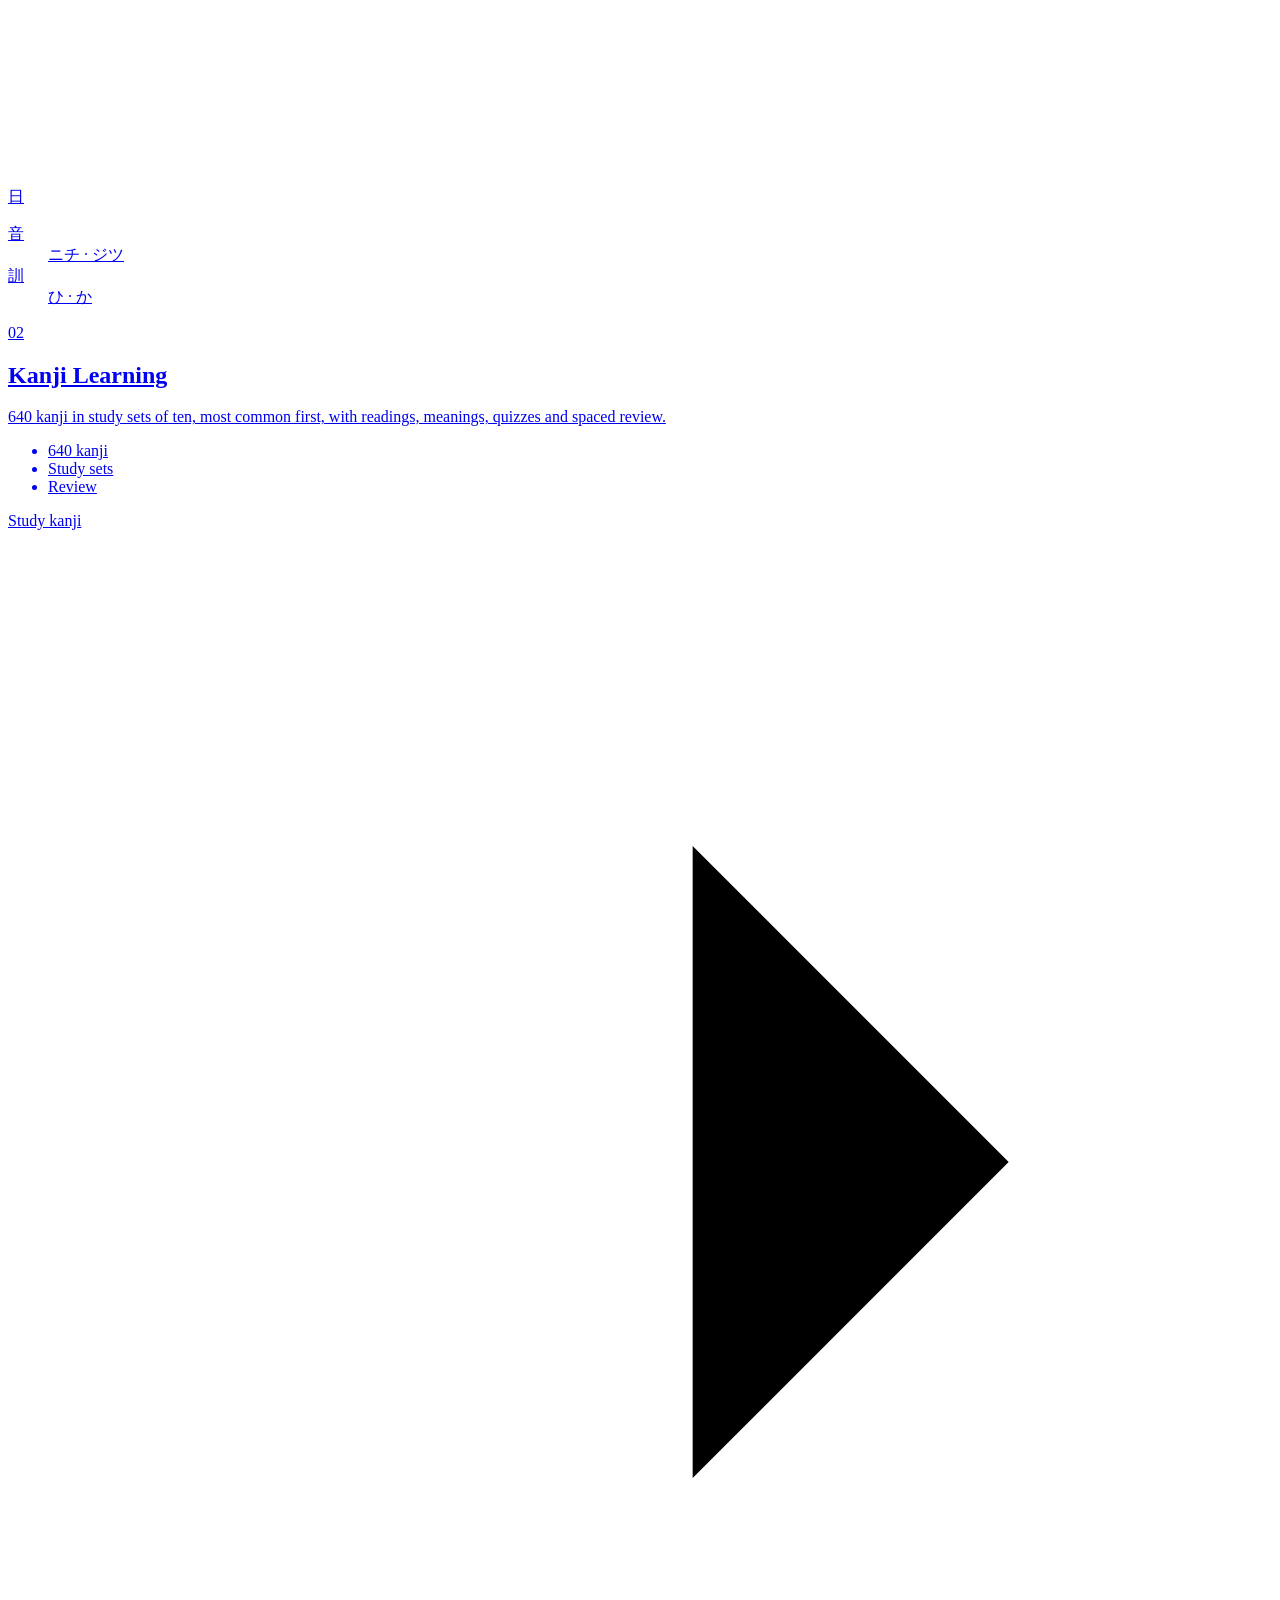
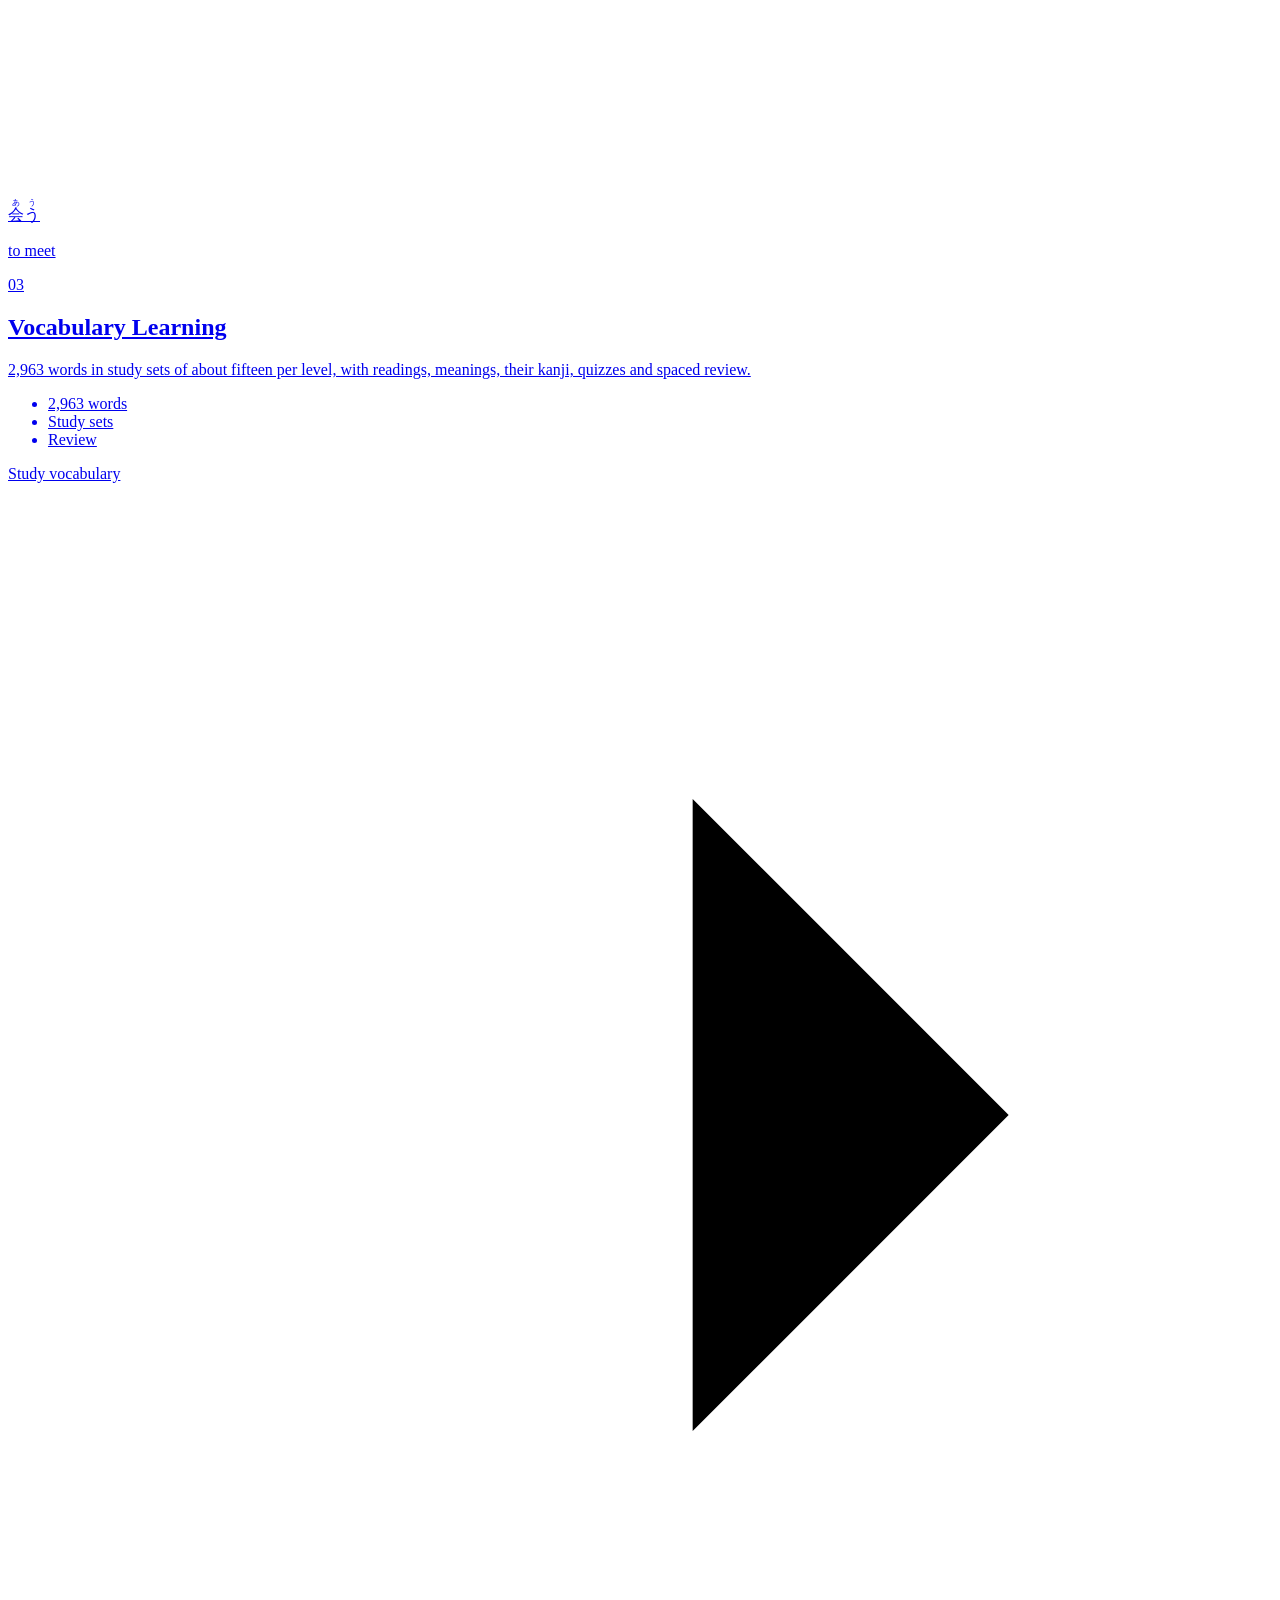
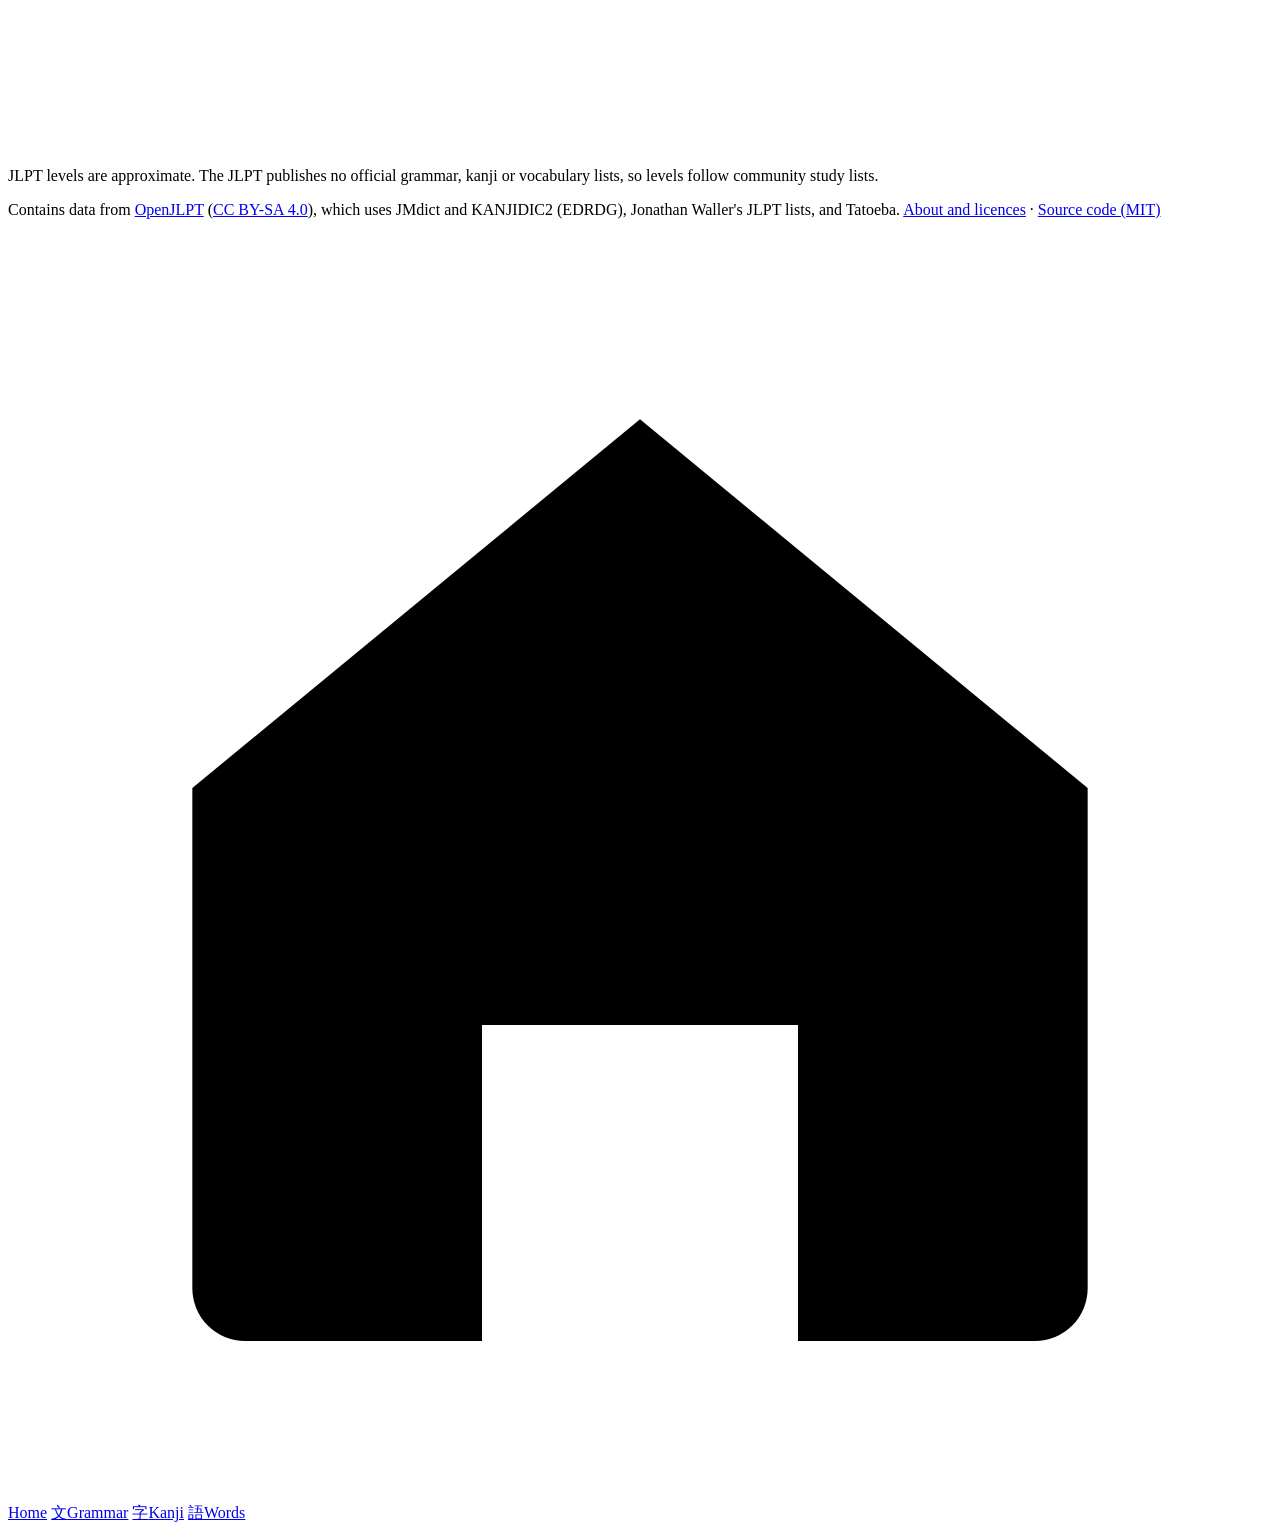
==== commit 3551a02c: "Release prep: security headers, About page, notices, icons and a11y audit - Security headers on ever" ====
--- a/src/main/resources/static/index.html
+++ b/src/main/resources/static/index.html
@@ -68,9 +68,9 @@
         <div class="module-body">
           <p class="module-index">02</p>
           <h2>Kanji Learning</h2>
-          <p>640 kanji in short lessons, most common first, with readings, meanings, stroke counts and the words that use each one.</p>
+          <p>640 kanji in study sets of ten, most common first, with readings, meanings, quizzes and spaced review.</p>
           <ul class="module-meta" aria-label="Contents">
-            <li>640 kanji</li><li>Lessons</li><li>Searchable library</li>
+            <li>640 kanji</li><li>Study sets</li><li>Review</li>
           </ul>
           <p class="module-due" data-due="kanji" hidden></p>
           <span class="module-cta">Study kanji <svg viewBox="0 0 24 24" aria-hidden="true"><path d="M5 12h14M13 6l6 6-6 6"/></svg></span>
@@ -85,9 +85,9 @@
         <div class="module-body">
           <p class="module-index">03</p>
           <h2>Vocabulary Learning</h2>
-          <p>2,963 words in lessons grouped by word class (verbs, adjectives, nouns and more), with readings, meanings and their kanji.</p>
+          <p>2,963 words in study sets of about fifteen per level, with readings, meanings, their kanji, quizzes and spaced review.</p>
           <ul class="module-meta" aria-label="Contents">
-            <li>2,963 words</li><li>Lessons</li><li>Searchable library</li>
+            <li>2,963 words</li><li>Study sets</li><li>Review</li>
           </ul>
           <p class="module-due" data-due="vocab" hidden></p>
           <span class="module-cta">Study vocabulary <svg viewBox="0 0 24 24" aria-hidden="true"><path d="M5 12h14M13 6l6 6-6 6"/></svg></span>
@@ -99,7 +99,7 @@
   <footer class="site-footer">
     <div class="wrap">
       <p>JLPT levels are approximate. The JLPT publishes no official grammar, kanji or vocabulary lists, so levels follow community study lists.</p>
-      <p>Contains data from <a href="https://github.com/evanclan/OpenJLPT">OpenJLPT</a> (<a href="https://creativecommons.org/licenses/by-sa/4.0/">CC BY-SA 4.0</a>), which uses JMdict and KANJIDIC2 (EDRDG), Jonathan Waller's JLPT lists, and Tatoeba. <a href="/learning/OpenJLPT-NOTICE.txt">Data notice</a> · <a href="https://github.com/froxily/kaidoku">Source code (MIT)</a></p>
+      <p>Contains data from <a href="https://github.com/evanclan/OpenJLPT">OpenJLPT</a> (<a href="https://creativecommons.org/licenses/by-sa/4.0/">CC BY-SA 4.0</a>), which uses JMdict and KANJIDIC2 (EDRDG), Jonathan Waller's JLPT lists, and Tatoeba. <a href="/about">About and licences</a> · <a href="https://github.com/froxily/kaidoku">Source code (MIT)</a></p>
     </div>
   </footer>
 
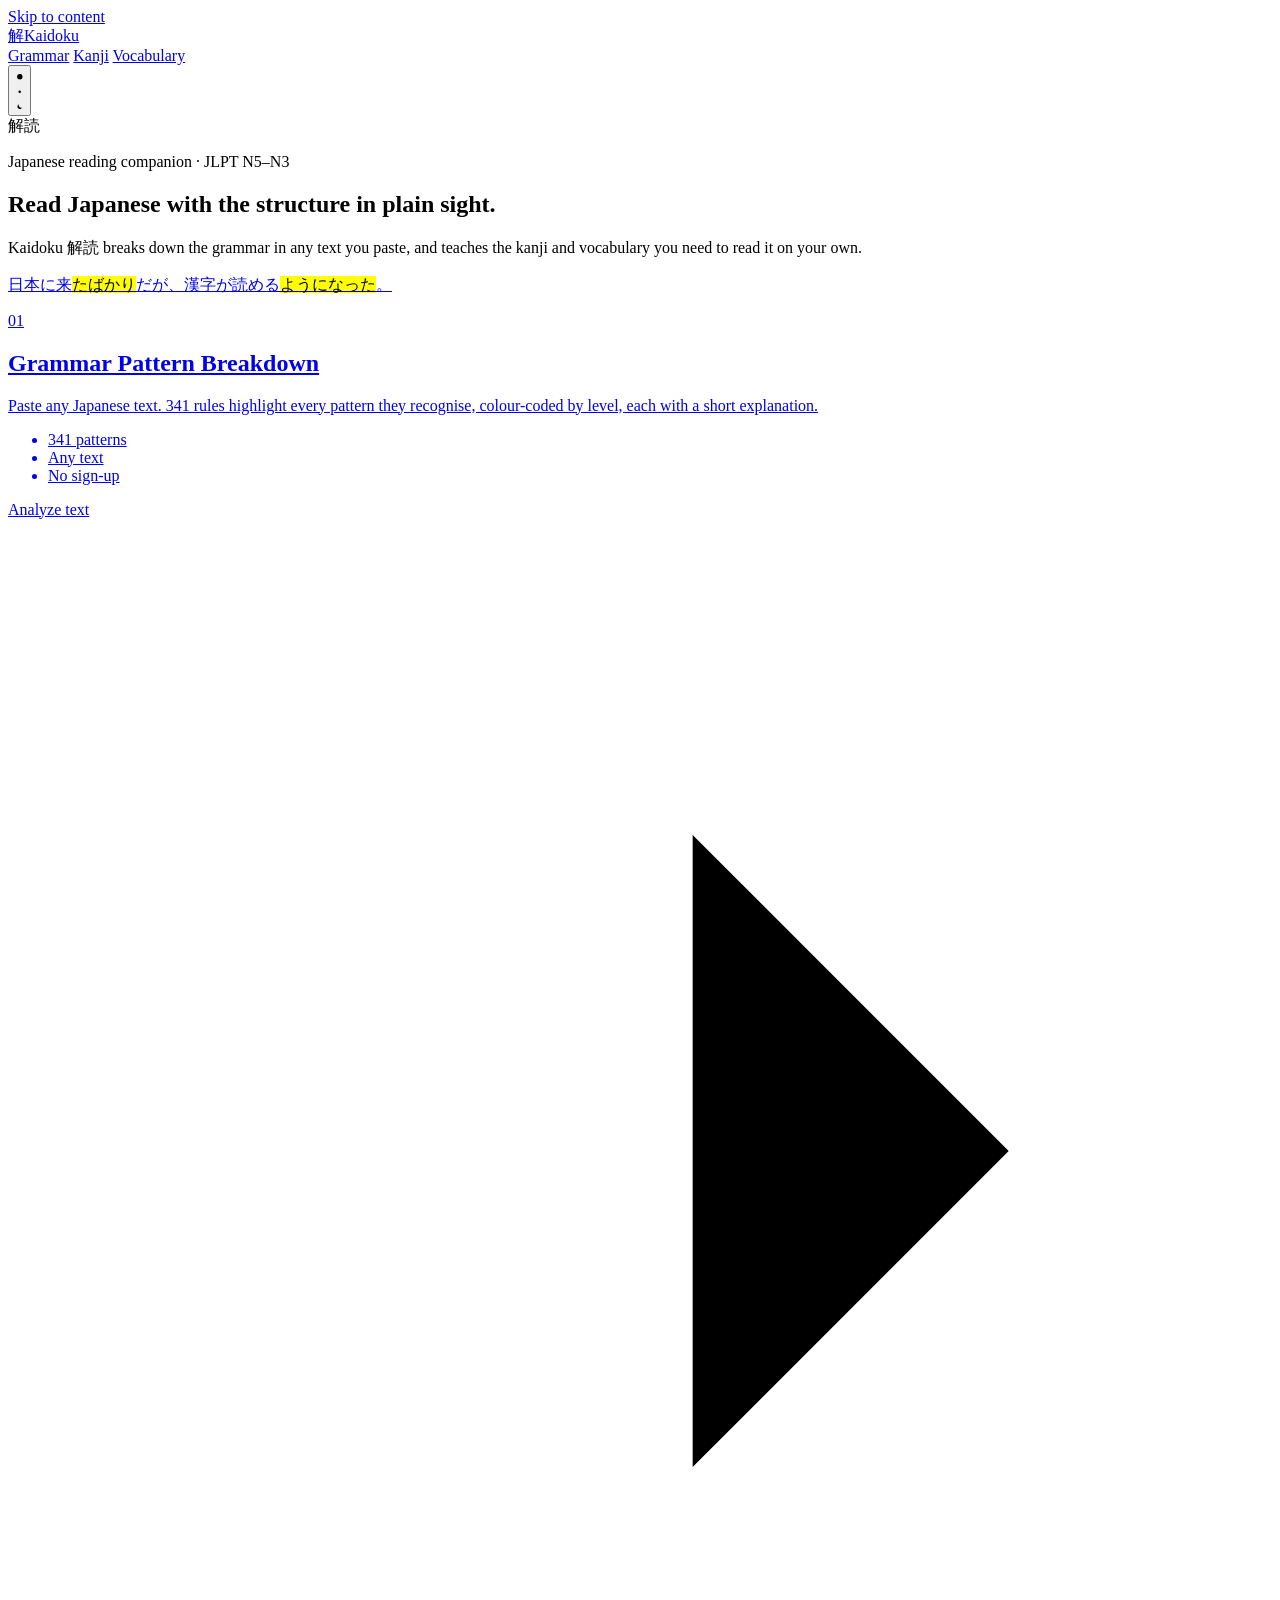
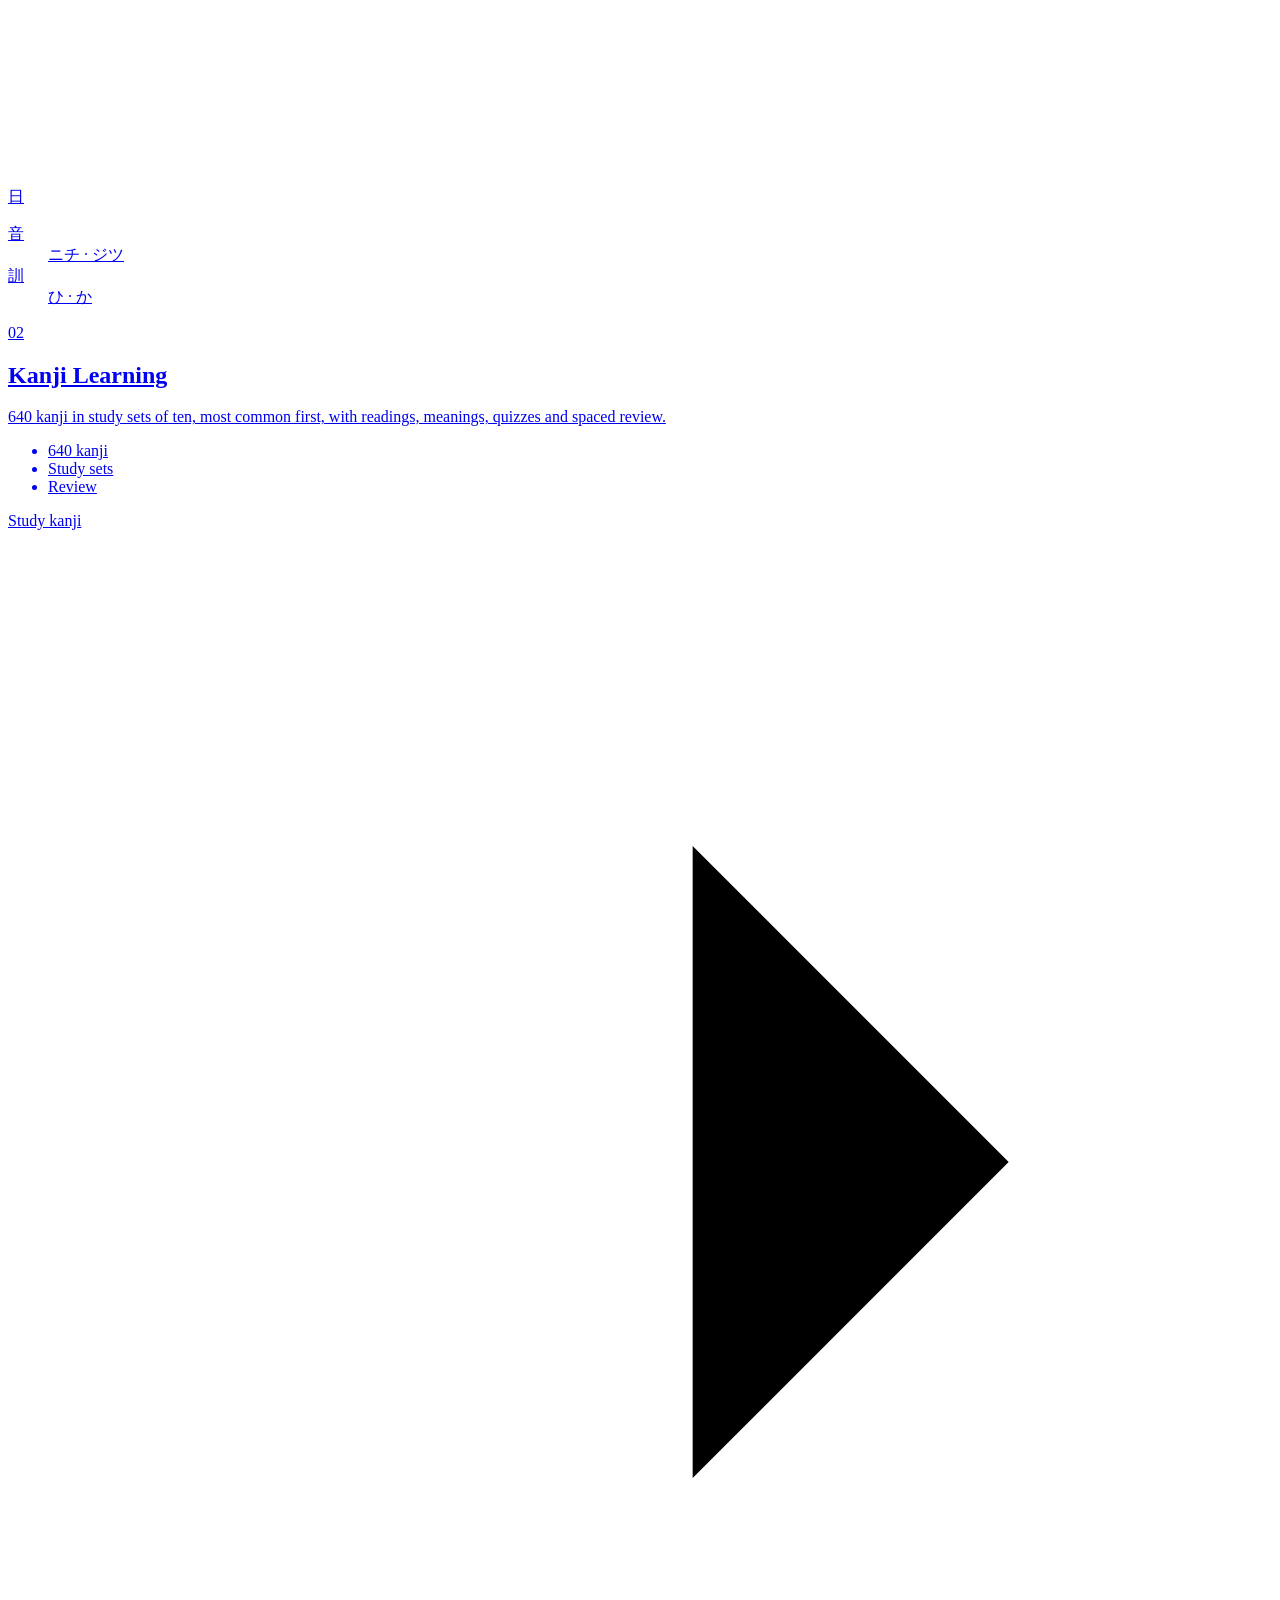
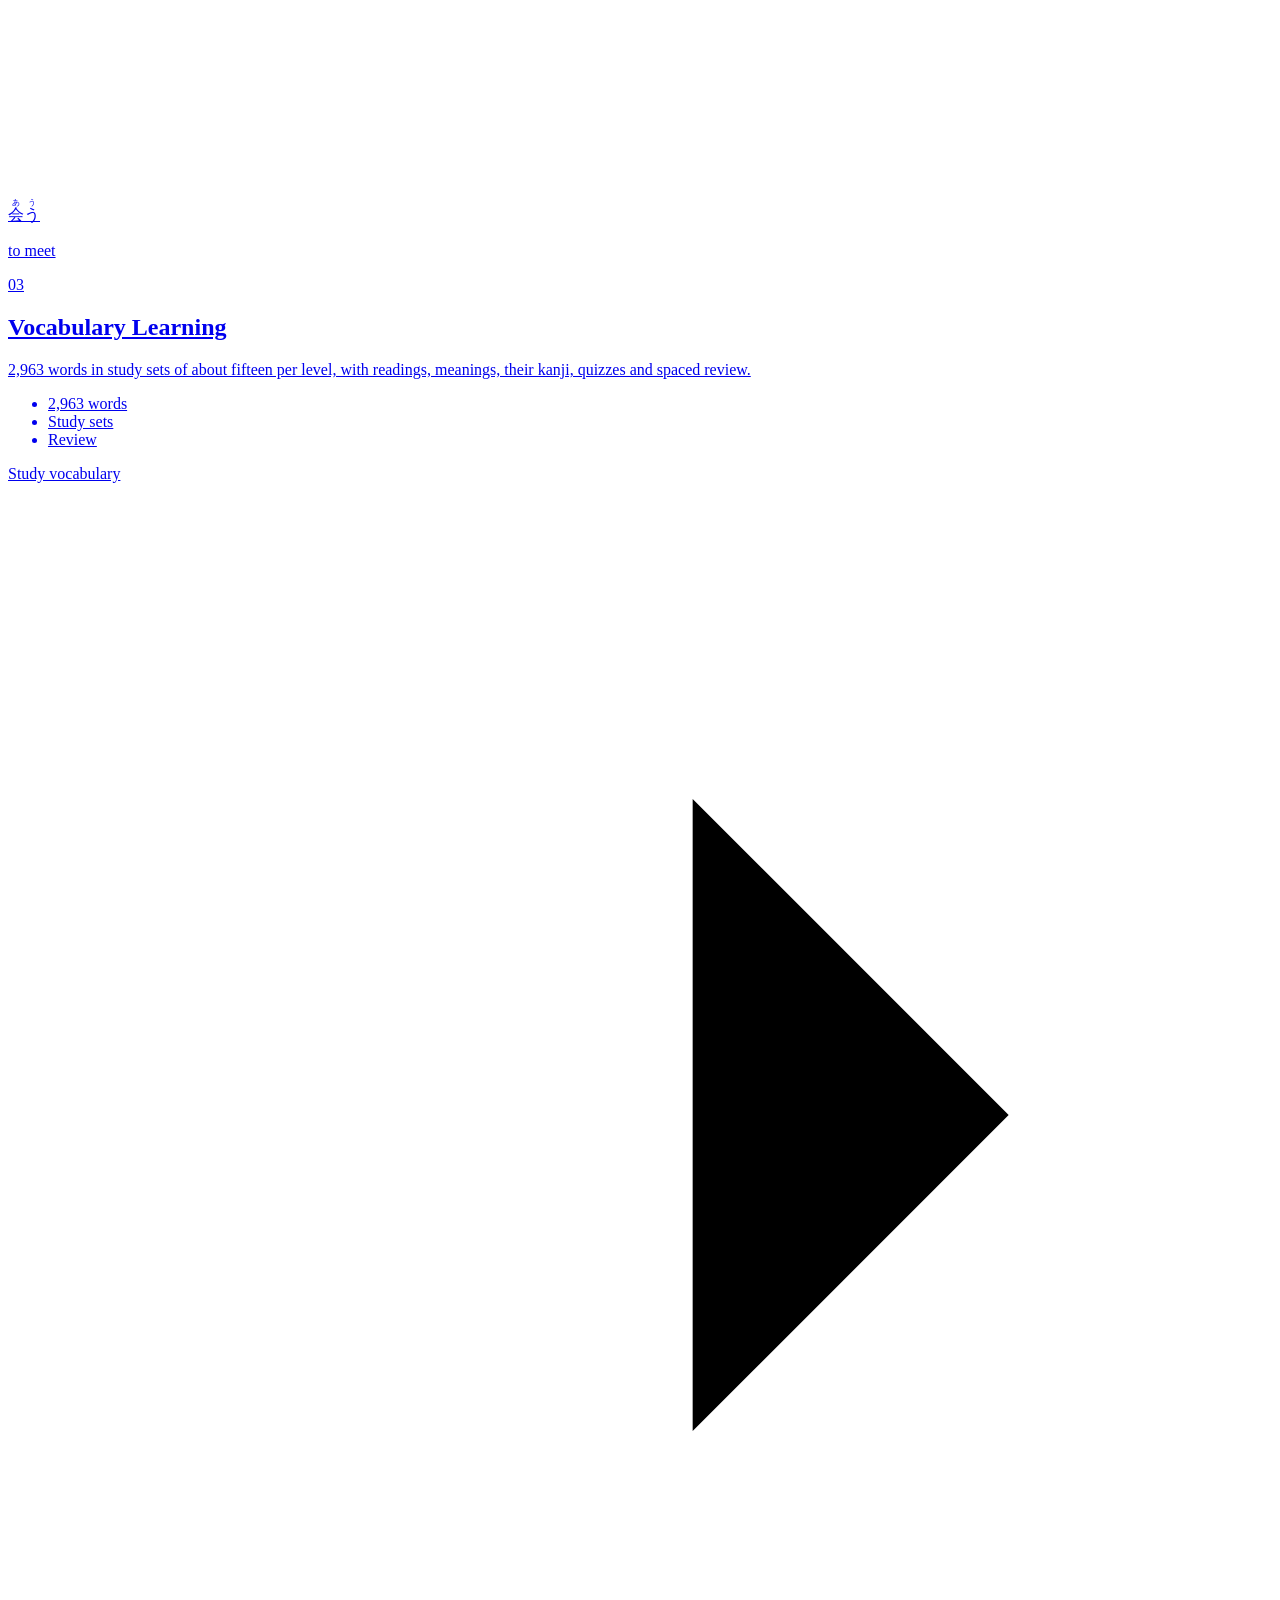
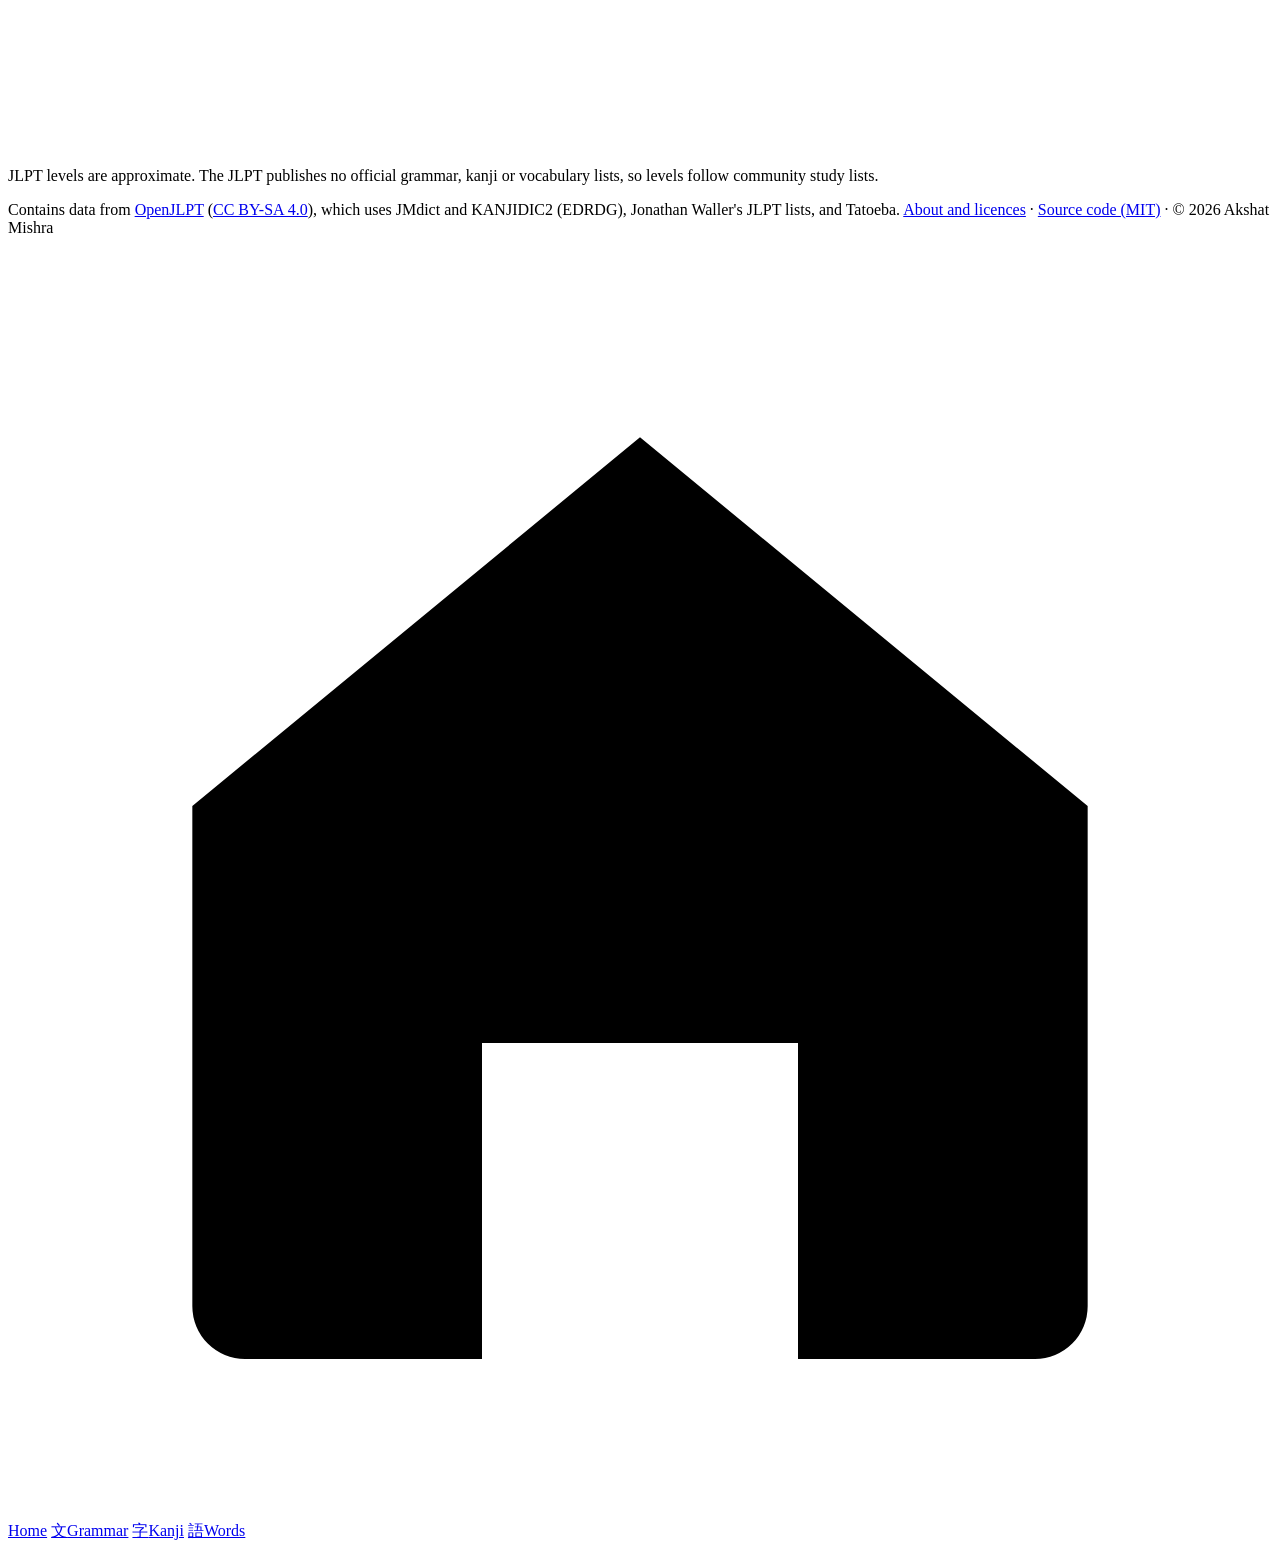
==== commit f2a68109: "Add a copyright notice to the footer" ====
--- a/src/main/resources/static/index.html
+++ b/src/main/resources/static/index.html
@@ -8,6 +8,9 @@
   <meta name="theme-color" content="#f6f4ef" media="(prefers-color-scheme: light)">
   <meta name="theme-color" content="#111217" media="(prefers-color-scheme: dark)">
   <script src="/js/theme.js"></script>
+  <link rel="manifest" href="/manifest.webmanifest">
+  <link rel="icon" href="/icons/icon-192.png" sizes="192x192" type="image/png">
+  <link rel="apple-touch-icon" href="/icons/apple-touch-icon.png">
   <link rel="stylesheet" href="/css/tokens.css">
   <link rel="stylesheet" href="/css/base.css">
   <link rel="stylesheet" href="/css/home.css">
@@ -99,7 +102,7 @@
   <footer class="site-footer">
     <div class="wrap">
       <p>JLPT levels are approximate. The JLPT publishes no official grammar, kanji or vocabulary lists, so levels follow community study lists.</p>
-      <p>Contains data from <a href="https://github.com/evanclan/OpenJLPT">OpenJLPT</a> (<a href="https://creativecommons.org/licenses/by-sa/4.0/">CC BY-SA 4.0</a>), which uses JMdict and KANJIDIC2 (EDRDG), Jonathan Waller's JLPT lists, and Tatoeba. <a href="/about">About and licences</a> · <a href="https://github.com/froxily/kaidoku">Source code (MIT)</a></p>
+      <p>Contains data from <a href="https://github.com/evanclan/OpenJLPT">OpenJLPT</a> (<a href="https://creativecommons.org/licenses/by-sa/4.0/">CC BY-SA 4.0</a>), which uses JMdict and KANJIDIC2 (EDRDG), Jonathan Waller's JLPT lists, and Tatoeba. <a href="/about">About and licences</a> · <a href="https://github.com/froxily/kaidoku">Source code (MIT)</a> · © 2026 Akshat Mishra</p>
     </div>
   </footer>
 
